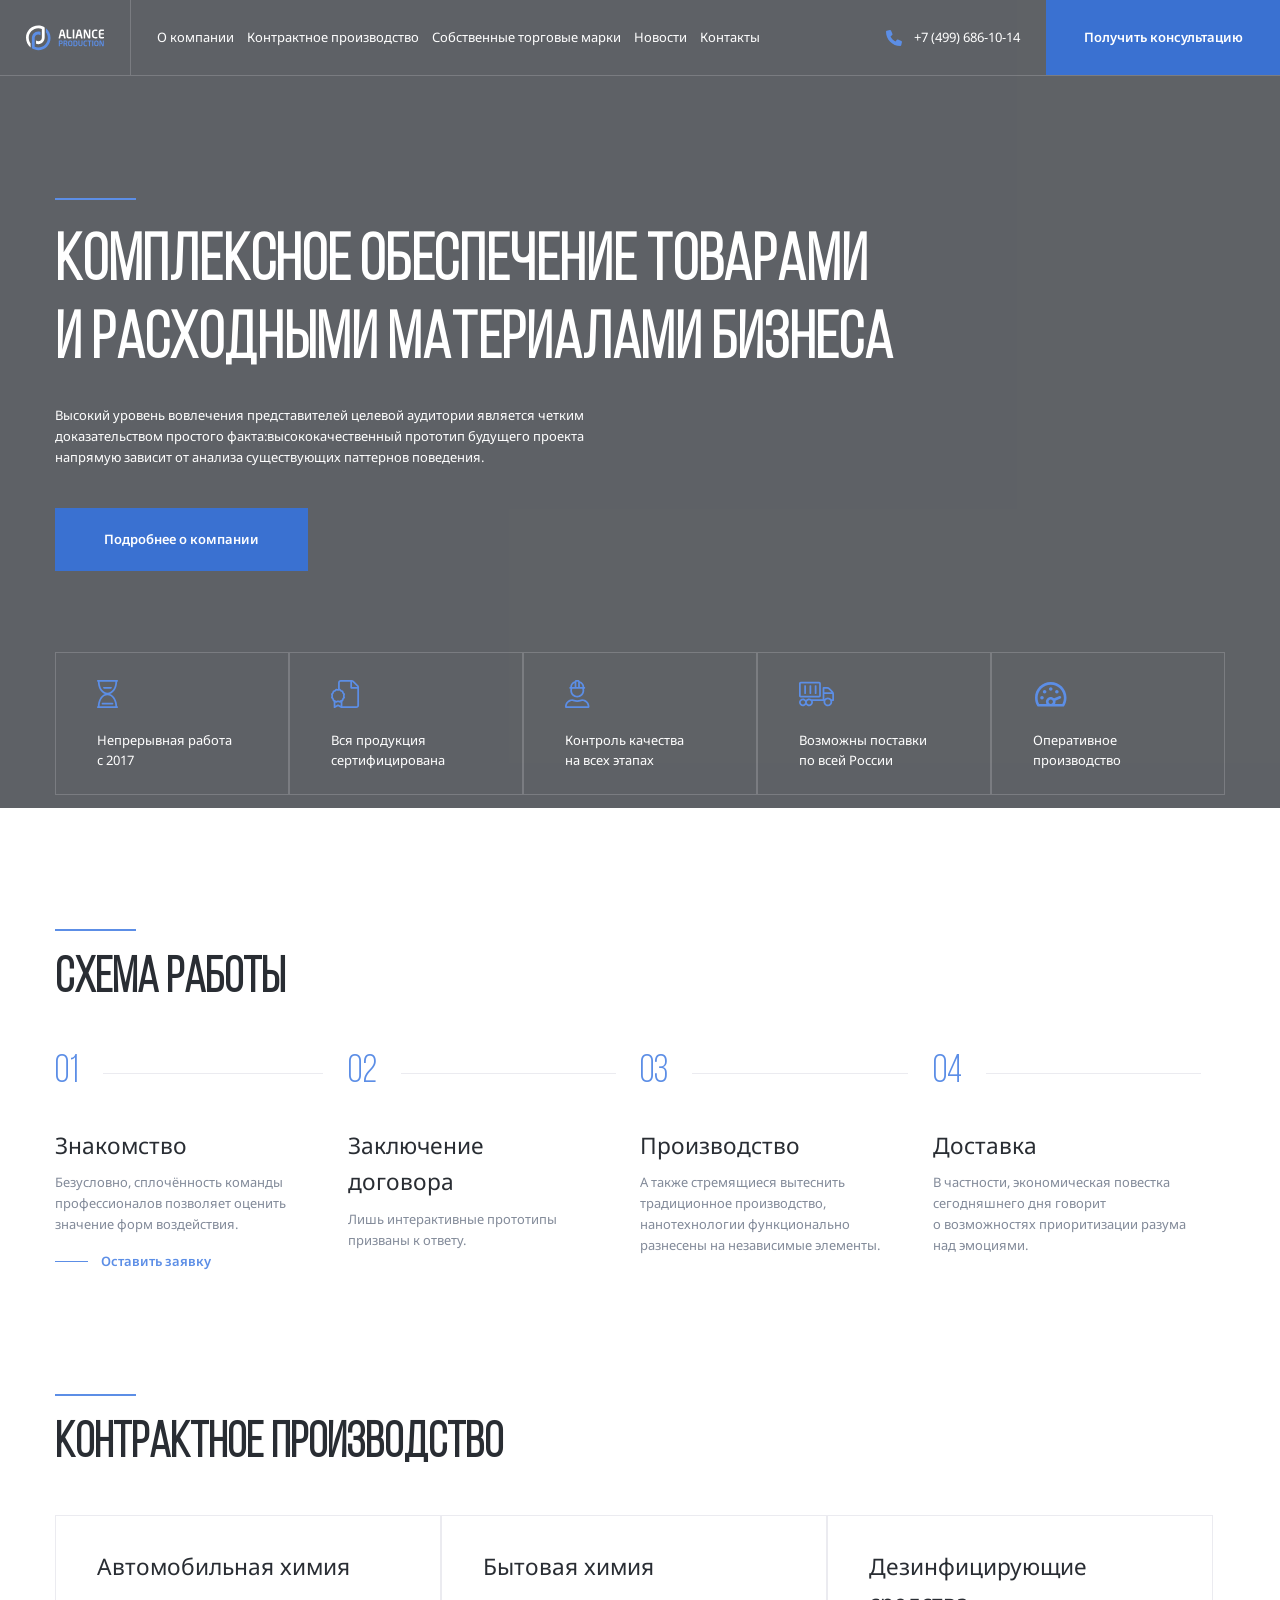
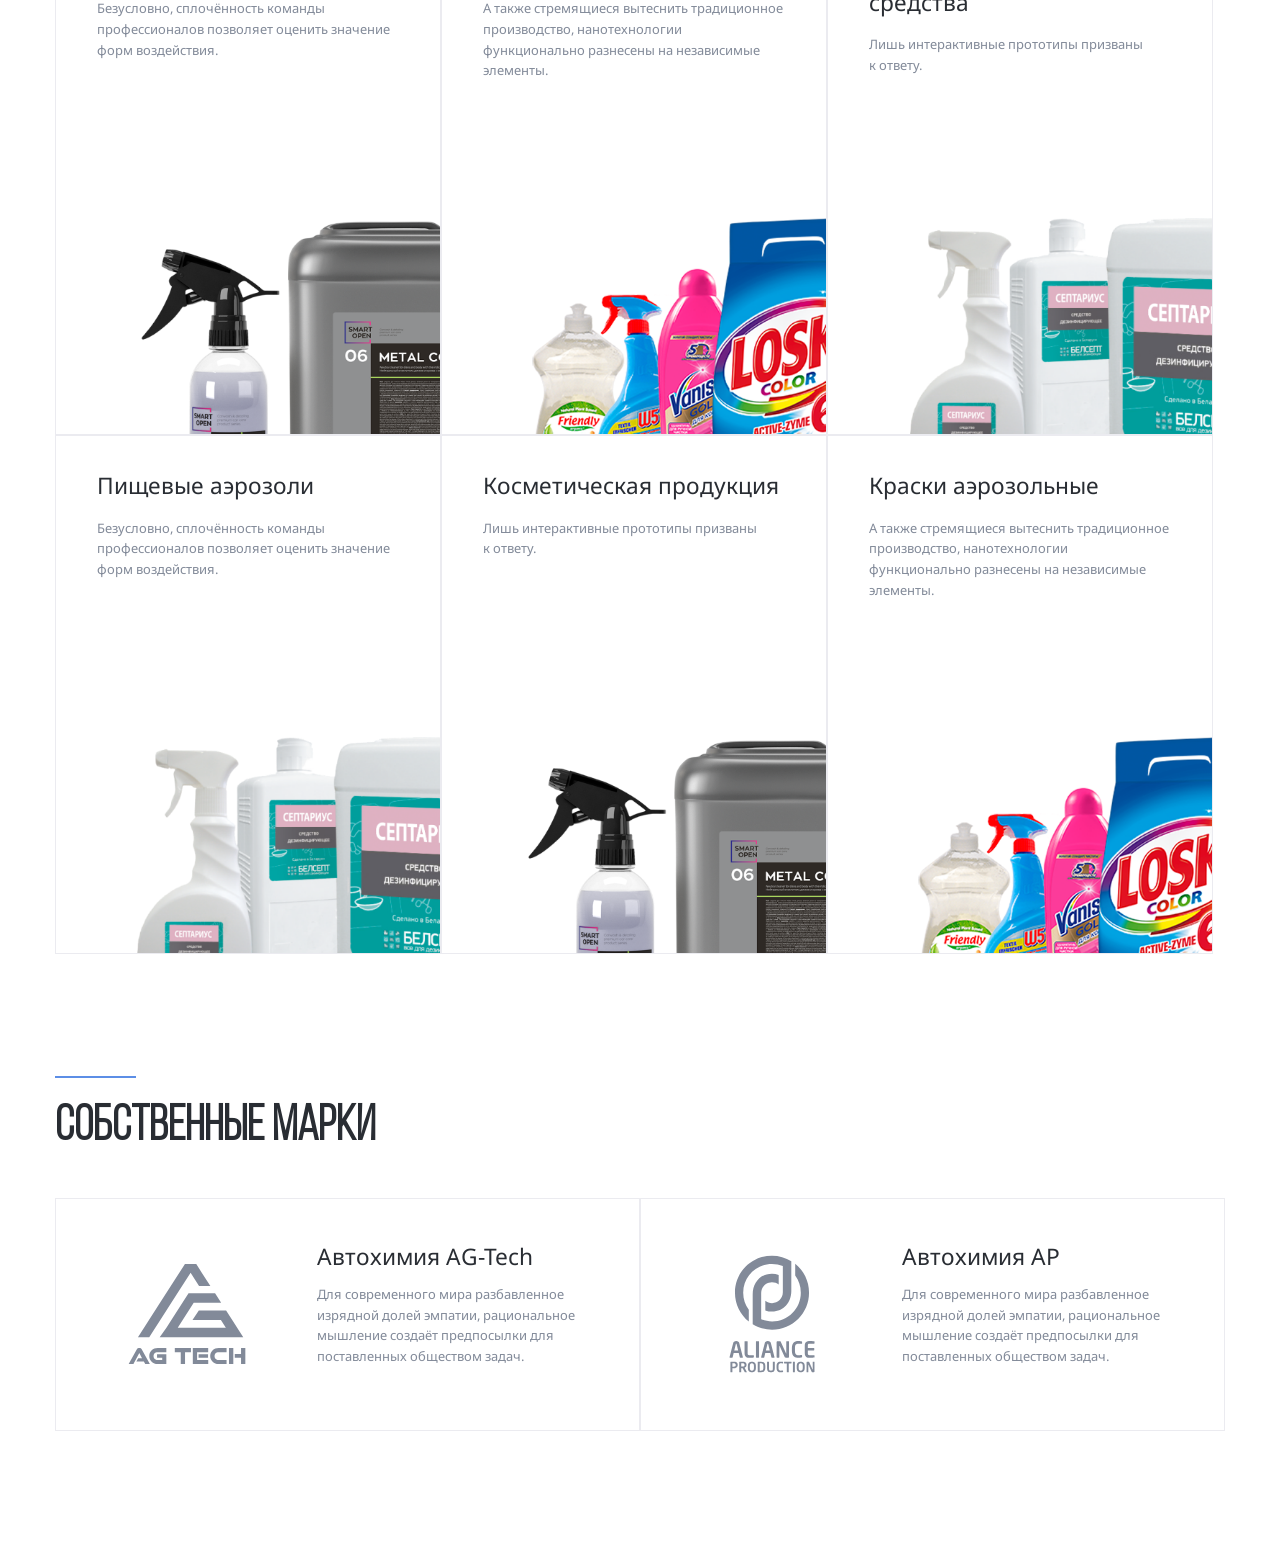
==== index.html @ 9d7d6df8 "fix: trademark section responsiveness" ====
<!doctype html>
<html lang="ru">
  <head>
    <meta charset="UTF-8" />
    <meta name="viewport" content="width=device-width, initial-scale=1.0" />
    <link rel="preconnect" href="https://fonts.googleapis.com" />
    <link rel="preconnect" href="https://fonts.gstatic.com" crossorigin />
    <link
      href="https://fonts.googleapis.com/css2?family=Noto+Sans:ital,wght@0,100..900;1,100..900&display=swap"
      rel="stylesheet"
    />
    <link rel="stylesheet" href="css/swiper-bundle.min.css" />
    <link rel="stylesheet" href="css/normalize.css" />
    <link rel="stylesheet" href="css/style.css" />
    <title>Aliance Production</title>
  </head>
  <body>
    <div class="mobile-menu">
      <ul class="mobile-menu-nav">
        <li class="mobile-menu-nav-item">
          <a href="#" class="mobile-menu-link">О&nbsp;компании</a>
        </li>
        <li class="mobile-menu-nav-item">
          <a href="#" class="mobile-menu-link">Контрактное производство</a>
          <ul class="mobile-submenu">
            <li class="mobile-submenu-item">
              <a href="#" class="mobile-submenu-link">Автомобильная химия</a>
            </li>
            <li class="mobile-submenu-item">
              <a href="#" class="mobile-submenu-link">Бытовая химия</a>
            </li>
            <li class="mobile-submenu-item">
              <a href="#" class="mobile-submenu-link"
                >Дезинфицирующие средства</a
              >
            </li>
            <li class="mobile-submenu-item">
              <a href="#" class="mobile-submenu-link">Пищевые аэрозоли</a>
            </li>
            <li class="mobile-submenu-item">
              <a href="#" class="mobile-submenu-link"
                >Косметическая продукция</a
              >
            </li>
            <li class="mobile-submenu-item">
              <a href="#" class="mobile-submenu-link">Краски аэрозольные</a>
            </li>
          </ul>
        </li>
        <li class="mobile-menu-nav-item">
          <a href="#" class="mobile-menu-link">Собственные торговые марки</a>
        </li>
        <li class="mobile-menu-nav-item">
          <a href="#" class="mobile-menu-link">Новости</a>
        </li>
        <li class="mobile-menu-nav-item">
          <a href="#" class="mobile-menu-link">Контакты</a>
        </li>
      </ul>
      <a href="tel:+74996861014" class="mobile-phone">+7 (499) 686-10-14</a>
      <div class="mobile-info">
        <svg class="icon" width="24" height="24">
          <use href="img/sprite.svg#mark"></use>
        </svg>
        <address class="mobile-info-address">
          г. Мосвка, Холодильный пер. 4к1с8
        </address>
      </div>
      <div class="mobile-info">
        <svg class="icon" width="24" height="24">
          <use href="img/sprite.svg#mail"></use>
        </svg>
        <a href="mailto:a.dragunov@tdaliance.ru" class="mobile-info-email"
          >a.dragunov@tdaliance.ru</a
        >
      </div>
      <div class="mobile-social">
        <a href="https://www.vk.com/" class="mobile-social-link">
          <svg class="icon" width="24" height="24">
            <use href="img/sprite.svg#vk"></use>
          </svg>
        </a>
        <a href="https://www.instagram.com/" class="mobile-social-link">
          <svg class="icon" width="24" height="24">
            <use href="img/sprite.svg#inst"></use>
          </svg>
        </a>
      </div>
    </div>
    <nav class="navbar">
      <a href="#" class="mobile-menu-toggle">
        <div class="mobile-menu-line"></div>
        <div class="mobile-menu-line"></div>
        <div class="mobile-menu-line"></div>
      </a>
      <a href="./" class="header-logo">
        <svg class="logo-svg logo-light">
          <use href="img/sprite.svg#logo-light"></use>
        </svg>
        <svg class="logo-svg logo">
          <use href="img/sprite.svg#logo"></use>
        </svg>
      </a>
      <ul class="header-nav">
        <li class="header-nav-item">
          <a href="#" class="header-nav-link">О&nbsp;компании</a>
        </li>
        <li class="header-nav-item">
          <a href="#" class="header-nav-link">Контрактное производство</a>
        </li>
        <li class="header-nav-item">
          <a href="#" class="header-nav-link">Собственные торговые марки</a>
        </li>
        <li class="header-nav-item">
          <a href="#" class="header-nav-link">Новости</a>
        </li>
        <li class="header-nav-item">
          <a href="#" class="header-nav-link">Контакты</a>
        </li>
      </ul>
      <div class="header-phone">
        <svg class="button-icon" width="24" height="24">
          <use href="img/sprite.svg#phone"></use>
        </svg>
        <a href="tel:+74996861014" class="header-phone-link"
          >+7 (499) 686-10-14</a
        >
      </div>
      <button class="navbar-button button">
        <svg class="button-icon" width="24" height="24">
          <use href="img/sprite.svg#phone"></use>
        </svg>
        <span class="button-text">Получить консультацию</span>
      </button>
    </nav>
    <header class="header header-image">
      <div class="container">
        <div class="header-content">
          <div class="separator"></div>
          <h1 class="header-title">
            Комплексное обеспечение товарами и&nbsp;расходными материалами
            бизнеса
          </h1>
          <p class="header-text">
            Высокий уровень вовлечения представителей целевой аудитории является
            четким доказательством простого факта:высококачественный прототип
            будущего проекта напрямую зависит от&nbsp;анализа существующих
            паттернов поведения.
          </p>
          <button class="button header-button">Подробнее о компании</button>
        </div>

        <div class="swiper features-slider">
          <ul class="swiper-wrapper header-features">
            <li class="swiper-slide header-features-item">
              <svg width="36" height="36">
                <use href="img/sprite.svg#time"></use>
              </svg>
              <p class="header-features-text">Непрерывная работа c&nbsp;2017</p>
            </li>
            <li class="swiper-slide header-features-item">
              <svg width="36" height="36">
                <use href="img/sprite.svg#certificate"></use>
              </svg>
              <p class="header-features-text">Вся продукция сертифицирована</p>
            </li>
            <li class="swiper-slide header-features-item">
              <svg width="36" height="36">
                <use href="img/sprite.svg#control"></use>
              </svg>
              <p class="header-features-text">
                Контроль качества на&nbsp;всех этапах
              </p>
            </li>
            <li class="swiper-slide header-features-item">
              <svg width="36" height="36">
                <use href="img/sprite.svg#delivery"></use>
              </svg>
              <p class="header-features-text">
                Возможны поставки по&nbsp;всей России
              </p>
            </li>
            <li class="swiper-slide header-features-item">
              <svg width="36" height="36">
                <use href="img/sprite.svg#speed"></use>
              </svg>
              <p class="header-features-text">Оперативное производство</p>
            </li>
          </ul>
          <div class="slider-buttons">
            <div class="slider-button-prev">
              <svg width="36" height="24">
                <use href="img/sprite.svg#arrow-prev"></use>
              </svg>
            </div>
            <div class="slider-button-next">
              <svg width="36" height="24">
                <use href="img/sprite.svg#arrow-next"></use>
              </svg>
            </div>
          </div>
        </div>
      </div>
    </header>
    <section class="section section-light">
      <div class="container">
        <div class="separator"></div>
        <h2 class="section-title">схема работы</h2>
        <div class="swiper steps-slider">
          <ol class="swiper-wrapper steps">
            <li class="swiper-slide steps-item">
              <span class="steps-num">01</span>
              <h3 class="steps-title">Знакомство</h3>
              <p class="steps-text">
                Безусловно, сплочённость команды профессионалов позволяет
                оценить значение форм воздействия.
              </p>
              <a href="#" class="steps-link">Оставить заявку</a>
            </li>
            <li class="swiper-slide steps-item">
              <span class="steps-num">02</span>
              <h3 class="steps-title">Заключение договора</h3>
              <p class="steps-text">
                Лишь интерактивные прототипы призваны к&nbsp;ответу.
              </p>
            </li>
            <li class="swiper-slide steps-item">
              <span class="steps-num">03</span>
              <h3 class="steps-title">Производство</h3>
              <p class="steps-text">
                А&nbsp;также стремящиеся вытеснить традиционное производство,
                нанотехнологии функционально разнесены на&nbsp;независимые
                элементы.
              </p>
            </li>
            <li class="swiper-slide steps-item">
              <span class="steps-num">04</span>
              <h3 class="steps-title">Доставка</h3>
              <p class="steps-text">
                В&nbsp;частности, экономическая повестка сегодняшнего дня
                говорит о&nbsp;возможностях приоритизации разума над эмоциями.
              </p>
            </li>
          </ol>
          <div class="steps-buttons">
            <div class="steps-button-prev">
              <svg width="30" height="20">
                <use href="img/sprite.svg#steps-prev"></use>
              </svg>
            </div>
            <div class="steps-button-next">
              <svg width="30" height="20">
                <use href="img/sprite.svg#steps-next"></use>
              </svg>
            </div>
          </div>
        </div>
      </div>
    </section>
    <section class="section production">
      <div class="container">
        <div class="separator"></div>
        <h2 class="section-title">Контрактное производство</h2>
        <div class="cards">
          <a href="#" class="card">
            <div class="card-content">
              <h3 class="card-title">Автомобильная химия</h3>
              <p class="card-text">
                Безусловно, сплочённость команды профессионалов позволяет
                оценить значение форм воздействия.
              </p>
            </div>
            <img
              src="img/avto-him.png"
              alt="Автомобильная химия"
              class="card-image"
            />
          </a>
          <a href="#" class="card">
            <div class="card-content">
              <h3 class="card-title">Бытовая химия</h3>
              <p class="card-text">
                А&nbsp;также стремящиеся вытеснить традиционное производство,
                нанотехнологии функционально разнесены на&nbsp;независимые
                элементы.
              </p>
            </div>
            <img src="img/bit-him.png" alt="Бытовая химия" class="card-image" />
          </a>
          <a href="#" class="card">
            <div class="card-content">
              <h3 class="card-title">Дезинфицирующие средства</h3>
              <p class="card-text">
                Лишь интерактивные прототипы призваны к&nbsp;ответу.
              </p>
            </div>
            <img
              src="img/dezinfect.png"
              alt="Дезинфицирующие средства"
              class="card-image"
            />
          </a>
          <a href="#" class="card">
            <div class="card-content">
              <h3 class="card-title">Пищевые аэрозоли</h3>
              <p class="card-text">
                Безусловно, сплочённость команды профессионалов позволяет
                оценить значение форм воздействия.
              </p>
            </div>
            <img
              src="img/dezinfect2.png"
              alt="Пищевые аэрозоли"
              class="card-image"
            />
          </a>
          <a href="#" class="card">
            <div class="card-content">
              <h3 class="card-title">Косметическая продукция</h3>
              <p class="card-text">
                Лишь интерактивные прототипы призваны к&nbsp;ответу.
              </p>
            </div>
            <img
              src="img/avto-him2.png"
              alt="Косметическая продукция"
              class="card-image"
            />
          </a>
          <a href="#" class="card">
            <div class="card-content">
              <h3 class="card-title">Краски аэрозольные</h3>
              <p class="card-text">
                А&nbsp;также стремящиеся вытеснить традиционное производство,
                нанотехнологии функционально разнесены на&nbsp;независимые
                элементы.
              </p>
            </div>
            <img
              src="img/bit-him2.png"
              alt="Краски аэрозольные"
              class="card-image"
            />
          </a>
        </div>
      </div>
    </section>
    <section class="section trademark">
      <div class="container">
        <div class="separator"></div>
        <h2 class="section-title">Собственные марки</h2>
        <div class="trademark-cards">
          <div class="trademark-card">
            <svg class="trademark-card-logo">
              <use href="img/sprite.svg#logo-AG"></use>
            </svg>
            <h3 class="trademark-card-title">Автохимия AG-Tech</h3>
            <p class="trademark-card-text">
              Для современного мира разбавленное изрядной долей эмпатии,
              рациональное мышление создаёт предпосылки для поставленных
              обществом задач.
            </p>
          </div>
          <div class="trademark-card">
            <svg class="trademark-card-logo">
              <use href="img/sprite.svg#logo-AP"></use>
            </svg>
            <h3 class="trademark-card-title">Автохимия&nbsp;AP</h3>
            <p class="trademark-card-text">
              Для современного мира разбавленное изрядной долей эмпатии,
              рациональное мышление создаёт предпосылки для поставленных
              обществом задач.
            </p>
          </div>
        </div>
      </div>
    </section>
    <script src="js/swiper-bundle.min.js"></script>
    <script src="js/main.js"></script>
  </body>
</html>
---- css/style.css ----
* {
  box-sizing: border-box;
}
html {
  font-size: 16px;
}

@font-face {
  font-family: "Bebas Neue";
  src: url("../fonts/BebasNeueBook.woff") format("woff");
  font-weight: normal;
  font-style: normal;
}

body {
  font-family: "Noto Sans", sans-serif;
}
.container {
  max-width: 90rem;
  margin: auto;
}
.mobile-menu {
  display: none;
}
.navbar {
  display: flex;
  align-items: center;
  color: #fff;
  height: 5.875rem;
  position: fixed;
  width: 100%;
  left: 0;
  top: 0;
  z-index: 3;
  border-bottom: 1px solid rgba(235, 235, 240, 0.2);
  transition:
    background-color 0.2s,
    height 0.2s;
}
.navbar-light {
  background-color: #fff;
  color: #292d33;
  height: 4.625rem;
}
.button-icon {
  fill: #5c8ee6;
}
.logo {
  display: none;
}
.logo-svg {
  width: 9rem;
  height: 2.75rem;
}
.navbar-light .header-logo-path {
  fill: #292d33;
}
.header {
  padding-top: 5.875rem;
}
.header-image {
  background-image: url("../img/header-bg.jpg");
  background-size: cover;
  background-repeat: no-repeat;
  background-position: center bottom -3.4375rem;
  position: relative;
}
.header-image::before {
  content: "";
  position: absolute;
  background: rgba(41, 45, 51, 0.75);
  top: 0;
  left: 0;
  width: 100%;
  height: 100%;
  z-index: 0;
}
.header-logo {
  display: flex;
  align-items: center;
  padding: 0px 3.125rem;
  border-right: 1px solid rgba(235, 235, 240, 0.2);
  height: 100%;
}
.header-nav {
  display: flex;
  align-items: center;
  height: 100%;
  flex-grow: 1;
  list-style: none;
  padding: 0;
  padding-left: 3.125rem;
  margin: 0;
}
.header-nav-item {
  height: 100%;
  display: flex;
  align-items: center;
}
.header-nav-item:not(:last-child) {
  margin-right: 2%;
}
.header-nav-link {
  display: flex;
  align-items: center;
  height: 100%;
  text-decoration: none;
  font-size: 1rem;
  color: inherit;
  position: relative;
}
.header-nav-link::after {
  content: "";
  width: 0px;
  height: 0.125rem;
  position: absolute;
  bottom: -1px;
  background-color: #5c8ee6;
  transition: width 0.2s;
  right: 0;
  left: auto;
}
.header-nav-link:hover::after {
  width: 100%;
  right: auto;
  left: 0;
}
.header-phone {
  flex-shrink: 0;
  display: flex;
  align-items: center;
  gap: 0.625rem;
  margin-right: 3.125rem;
}
.header-phone-link {
  text-decoration: none;
  font-size: 1rem;
  color: inherit;
}
.button {
  font-weight: 600;
  font-size: 1rem;
  line-height: 160%;
  color: #ffffff;
  background: #3a71d1;
  border: none;
  display: inline-block;
  cursor: pointer;
}
.navbar-button {
  flex-shrink: 0;
  height: 100%;
  padding: 1.5625rem 2.875rem;
}
.navbar-button .button-icon {
  display: none;
}
.separator {
  width: 6.25rem;
  height: 2px;
  background: #5c8ee6;
}
.header-content {
  padding-top: 9.375rem;
  position: relative;
  z-index: 1;
  color: #fff;
}
.header-title {
  max-width: 67.5rem;
  font-family: "Bebas Neue";
  font-size: 5rem;
  line-height: 120%;
  margin: 1.875rem 0;
  letter-spacing: 0.8px;
  word-spacing: -1.6px;
}
.header-text {
  max-width: 45rem;
  font-style: normal;
  font-weight: 400;
  font-size: 1rem;
  line-height: 160%;
  margin-bottom: 3.125rem;
}
.header-button {
  padding: 1.625rem 3.75rem;
  height: 100%;
}
.header-features {
  display: flex;
  align-items: stretch;
  padding: 0;
  margin-top: 6.25rem;
  list-style: none;
  color: #fff;
  position: relative;
}
.header-features-item {
  width: 18rem;
  height: auto;
  padding: 1.75rem 3.125rem;
  border: 1px solid rgba(235, 235, 240, 0.2);
}
.slider-buttons {
  display: none;
  height: 2.75rem;
}
.slider-button-prev,
.slider-button-next {
  height: 100%;
  flex-basis: 50%;
  border: 1px solid rgba(235, 235, 240, 0.2);
  display: flex;
  align-items: center;
  justify-content: center;
  cursor: pointer;
  padding: 10px;
}

.header-features-text {
  font-weight: 400;
  font-size: 1rem;
  line-height: 160%;
  margin-bottom: 0;
  margin-top: 1.125rem;
}

.section {
  margin-top: 9.3125rem;
  margin-bottom: 9.375rem;
}
.section-title {
  font-family: "Bebas Neue";
  font-size: 3.75rem;
  line-height: 120%;
  color: #292d33;
  margin-top: 1.5625rem;
}
.steps {
  display: flex;
  list-style: none;
  padding: 0;
  margin: 0;
  gap: 1.875rem;
}
.steps-item {
  max-width: 20.625rem;
}
.steps-num {
  font-weight: 400;
  font-family: "Bebas Neue";
  font-size: 3rem;
  line-height: 120%;
  color: #5c8ee6;
  display: flex;
  align-items: center;
}
.steps-num::after {
  content: "";
  height: 1px;
  background: #ebebf0;
  width: 100%;
  margin-left: 1.875rem;
}
.steps-title {
  font-weight: 400;
  font-size: 1.75rem;
  line-height: 160%;
  color: #292d33;
  margin-top: 2.375rem;
  margin-bottom: 0.625rem;
  max-width: 18.75rem;
}
.steps-text {
  font-weight: 400;
  font-size: 1rem;
  line-height: 160%;
  color: #828a99;
  margin-top: 0.625rem;
  margin-bottom: 1.25rem;
}
.steps-link {
  display: flex;
  align-items: center;
  text-decoration: none;
  font-weight: 600;
  font-size: 1rem;
  line-height: 160%;
  color: #5c8ee6;
}
.steps-link::before {
  content: "";
  height: 1px;
  background: #5c8ee6;
  width: 2.5rem;
  margin-right: 1rem;
  transition: width 0.2s;
}
.steps-link:hover::before {
  width: 3.75rem;
}
.steps-buttons {
  display: none;
  height: 2.5rem;
  justify-content: flex-end;
}
.steps-button-prev,
.steps-button-next {
  width: 60px;
  height: 100%;
  background-color: #5c8ee6;
  display: flex;
  align-items: center;
  justify-content: center;
  cursor: pointer;
}
.steps-button-prev svg,
.steps-button-next svg {
  fill: #ffffff;
}
.cards {
  display: flex;
  flex-wrap: wrap;
}
.card {
  flex-basis: 33%;
  border: 1px solid #ebebf0;
  position: relative;
  text-decoration: none;
  transition: border 0.2s;
}
.card:hover .card-title {
  color: #5c8ee6;
}
.card:hover {
  border-color: #5c8ee6;
}
.card-content {
  padding: 2.5rem 3.125rem;
}
.card-title {
  font-weight: 400;
  font-size: 1.75rem;
  line-height: 160%;
  color: #292d33;
  margin-top: 0;
  margin-bottom: 0.625rem;
  transition: color 0.2s;
}
.card-text {
  font-weight: 400;
  font-size: 1rem;
  line-height: 160%;
  color: #828a99;
  margin-bottom: 24.625rem;
}
.card-image {
  position: absolute;
  bottom: 0;
  right: 0;
  width: 90%;
  z-index: 0;
}
.trademark-cards {
  display: flex;
}

.trademark-card {
  flex-basis: 50%;
  text-decoration: none;
  border: 1px solid #ebebf0;
  transition: border 0.2s;
  padding: 3.125rem;
  display: grid;
  grid-template-columns: 180px 1fr;
  grid-template-rows: auto 2fr;
  grid-column-gap: 3.125rem;
  grid-template-areas:
    "logo title title"
    "logo text text";
}

.trademark-card:hover {
  border-color: #5c8ee6;
}
.trademark-card:hover .trademark-card-title {
  color: #5c8ee6;
}

.trademark-card-title {
  grid-area: title;
  font-weight: 400;
  font-size: 1.75rem;
  line-height: 160%;
  color: #292d33;
  transition: color 0.2s;
  margin: 0;
}
.trademark-card-text {
  grid-area: text;
  font-weight: 400;
  font-size: 1rem;
  line-height: 160%;
  color: #828a99;
  margin-top: 0.625rem;
}
.trademark-card-logo {
  grid-area: logo;
  fill: #828a99;
  width: 100%;
}
.trademark-card:hover .trademark-card-logo {
  fill: #5c8ee6;
}
@media (max-width: 1700px) {
  html {
    font-size: 0.875rem;
  }
  .header-image {
    background-position: center 0;
  }
}
@media (max-width: 1460px) {
  html {
    font-size: 0.8125rem;
  }
  .header-logo {
    padding: 2rem;
  }
  .logo-svg {
    max-width: 6rem;
  }
  .header-nav {
    padding-left: 2rem;
  }
  .header-nav-item:not(:last-child) {
    margin-right: 1rem;
  }
  .header-phone {
    margin-right: 2rem;
  }
}
@media (max-width: 1200px) {
  .container {
    max-width: 70rem;
  }

  .slider-buttons {
    display: flex;
    height: 43px;
  }
  .steps-buttons {
    display: flex;
  }
  .header-phone {
    display: none;
  }
  .navbar {
    height: 5.8rem;
  }
  .header {
    padding-top: 5rem;
  }
  .navbar-button {
    padding-left: 2rem;
    padding-right: 2rem;
  }
  .card {
    flex-basis: 50%;
  }
  .trademark-card {
    grid-template-columns: auto auto;
  }
}
@media (max-width: 992px) {
  html {
    font-size: 0.75rem;
  }
  .container {
    max-width: 60rem;
  }

  .header-nav {
    display: none;
  }
  .header-logo {
    flex-grow: 1;
    justify-content: center;
  }
  .logo-svg {
    max-width: 10rem;
  }
  .navbar-button {
    padding-left: 2.3rem;
    padding-right: 2.3rem;
  }
  .mobile-menu-toggle {
    width: 6.7rem;
    height: 100%;
    display: flex;
    flex-direction: column;
    justify-content: space-between;
    padding: 2.3rem 2.5rem;
    border-right: 1px solid rgba(235, 235, 240, 0.2);
  }
  .navbar-light .mobile-menu-line {
    background-color: #333;
  }
  .mobile-menu-line {
    height: 1px;
    background-color: #fff;
    width: 100%;
    transition: transform 0.2s;
  }
  .mobile-menu-line:nth-child(2) {
    width: 80%;
  }
  .navbar-button .button-text {
    display: none;
  }
  .navbar-button .button-icon {
    fill: #fff;
    display: block;
  }
  .mobile-menu {
    display: none;
    position: fixed;
    top: 0;
    bottom: 0;
    right: 0;
    left: 0;
    width: 100%;
    height: 100%;
    overflow-y: auto;
    z-index: 2;
    background: #fff;
    padding-top: 5rem;
    padding-left: 1.5rem;
    padding-right: 1.5rem;
  }
  .mobile-menu.is-open {
    display: block;
  }
  .mobile-menu-nav {
    list-style: none;
    padding: 0;
  }
  .mobile-menu-nav-item {
    margin-bottom: 2rem;
  }
  .mobile-menu-link {
    text-decoration: none;
    font-weight: 700;
    font-size: 0.875rem;
    line-height: 160%;
    color: #292d33;
  }
  .mobile-submenu {
    list-style: none;
    padding: 0;
    padding-left: 1rem;
    margin-top: 1rem;
  }
  .mobile-submenu-link {
    text-decoration: none;
    color: #828a99;
    font-size: 0.875rem;
    line-height: 160%;
  }
  .mobile-phone {
    display: block;
    font-weight: 600;
    font-size: 1.25rem;
    line-height: 160%;
    color: #292d33;
    text-decoration: underline;
    border-top: 1px solid #ebebf0;
    padding-top: 2rem;
    margin-bottom: 1.5rem;
  }
  .mobile-info {
    display: flex;
    align-items: center;
    gap: 1rem;
    margin-bottom: 1rem;
  }
  .mobile-info-address,
  .mobile-info-email {
    font-style: normal;
    font-weight: 400;
    font-size: 0.875rem;
    line-height: 160%;
    color: #292d33;
    text-decoration: none;
  }
  .mobile-social {
    display: flex;
    margin-top: 2rem;
    gap: 0.9375rem;
  }
  .close-menu .mobile-menu-line:nth-child(2) {
    display: none;
  }
  .close-menu .mobile-menu-line:nth-child(1) {
    transform: rotate(45deg) translateY(8px);
  }
  .close-menu .mobile-menu-line:nth-child(3) {
    transform: rotate(-45deg) translateY(-9px);
  }
  .trademark-cards {
    flex-direction: column;
  }
}
@media (max-width: 768px) {
  .container {
    max-width: 40rem;
  }
  .button {
    font-size: 14px;
  }
  .separator {
    width: 8rem;
  }

  .header-title {
    font-size: 3.9rem;
  }
  .header-text {
    font-size: 14px;
    margin-bottom: 25px;
  }
  .header-content {
    padding-top: 4.8rem;
  }
  .header-button {
    width: 100%;
    height: 100%;
  }
  .card {
    flex-basis: 100%;
  }
}
@media (max-width: 576px) {
  .container {
    max-width: 92%;
  }

  .separator {
    margin-bottom: 20px;
  }
  .header-title {
    margin-top: 0;
  }
  .header-text {
    text-align: left;
  }

  .header-button {
    padding: 1.625rem 3.75rem;
  }

  .header-features {
    margin-top: 50px;
    margin-bottom: 0px;
  }
  .header-features-text {
    font-size: 1.2rem;
  }

  .header-features-item {
    padding: 23px 30px 40px 30px;
  }

  .slider-buttons {
    margin-top: 0px;
  }
  .slider-button-prev,
  .slider-button-next {
    border: none;
    border-top: 1px solid rgba(235, 235, 240, 0.2);
  }
  .slider-button-prev {
    border-right: 1px solid rgba(235, 235, 240, 0.2);
  }
  .section {
    margin-top: 100px;
    margin-bottom: 100px;
  }
  .section-title {
    font-size: 36px;
    line-height: 120%;
    margin-bottom: 30px;
  }
  .steps {
    gap: 30px;
  }
  .steps-item {
    max-width: 300px;
  }
  .steps-num {
    font-size: 48px;
  }
  .steps-num::after {
    margin-left: 33px;
  }
  .steps-title {
    margin-top: 10px;
  }
  .steps-link {
    margin-top: 20px;
    font-size: 14px;
  }
  .steps-link::before {
    width: 40px;
    margin-right: 20px;
  }
  .steps-text {
    font-size: 14px;
  }
  .steps-buttons {
    height: 40px;
    margin-top: 17px;
  }
  .card-content {
    padding: 20px 31px 0px;
  }
  .card-title {
    font-size: 20px;
    line-height: 130%;
    margin-bottom: 10px;
  }
  .card-text {
    font-size: 14px;
    line-height: 160%;
    margin-bottom: 302px;
  }
  .card-image {
    width: 100%;
  }
  .trademark-card {
    grid-template-areas:
      "logo title"
      "text text";
  }
}
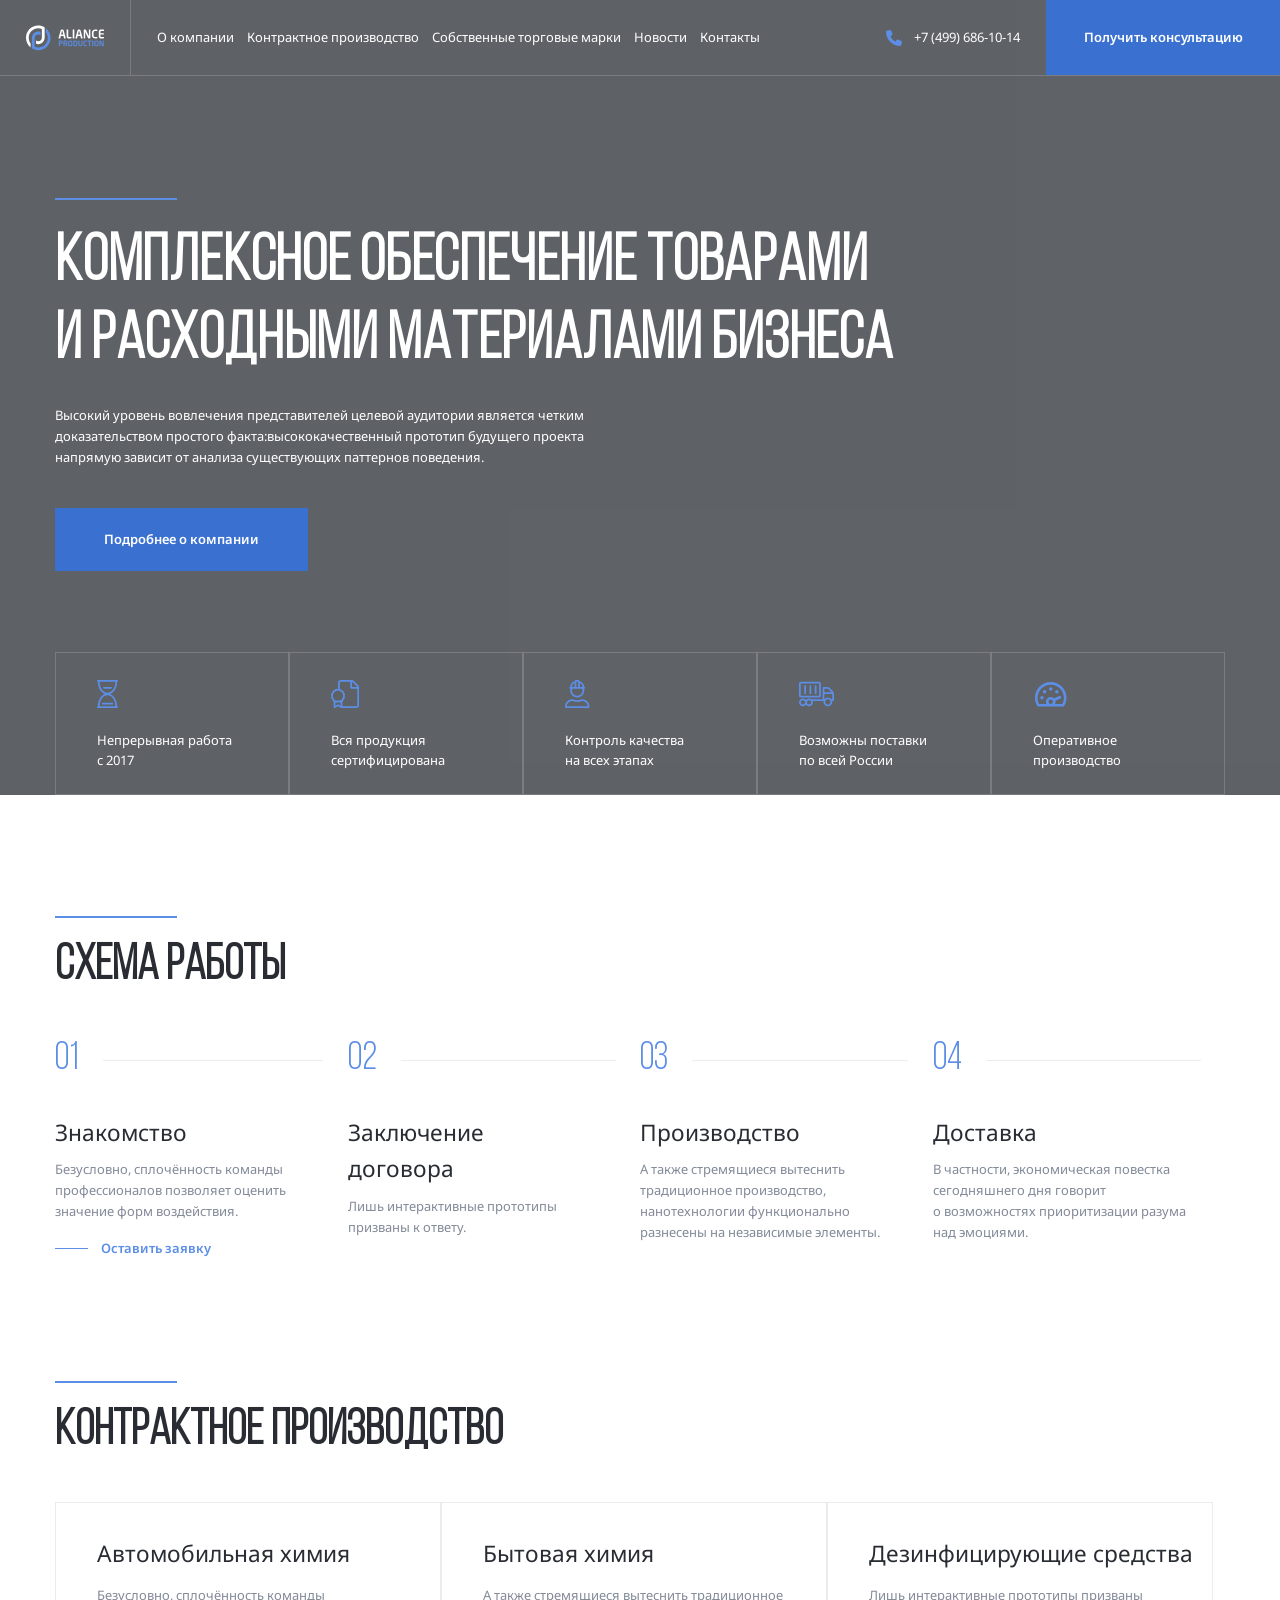
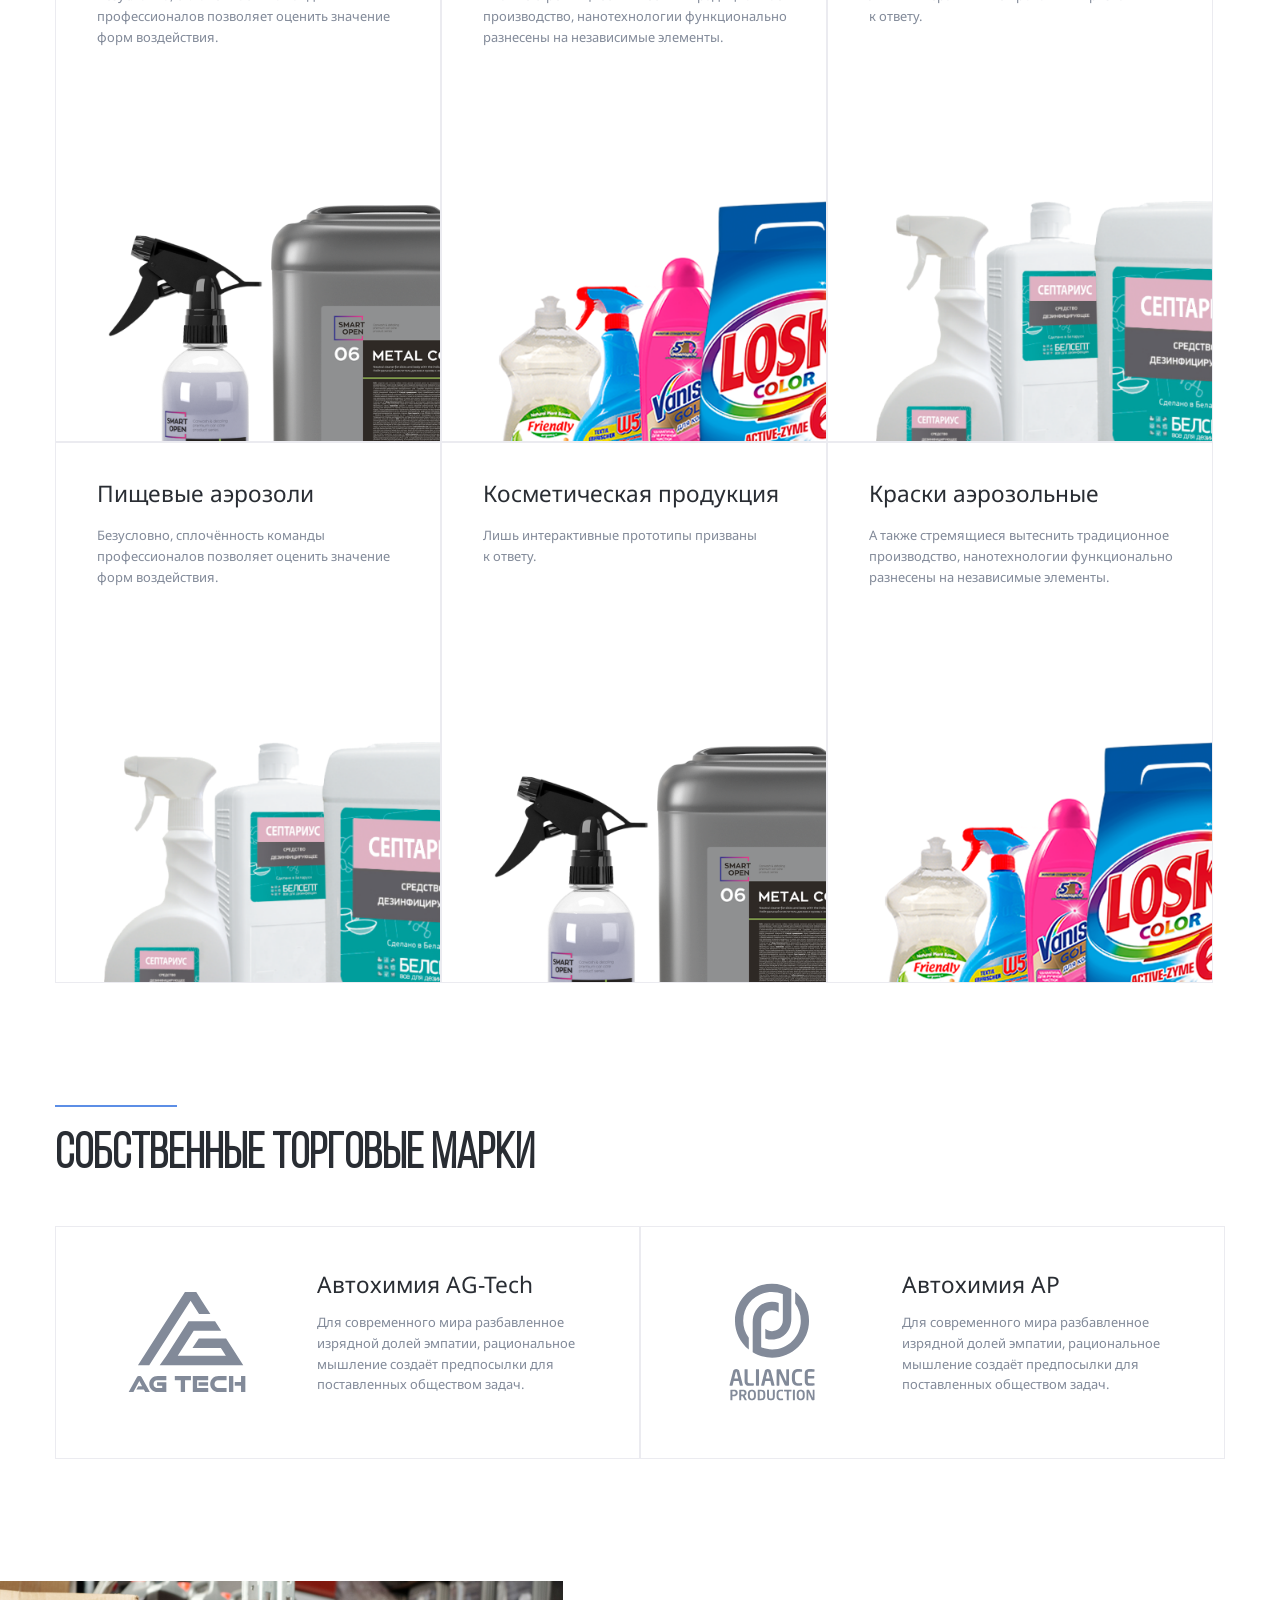
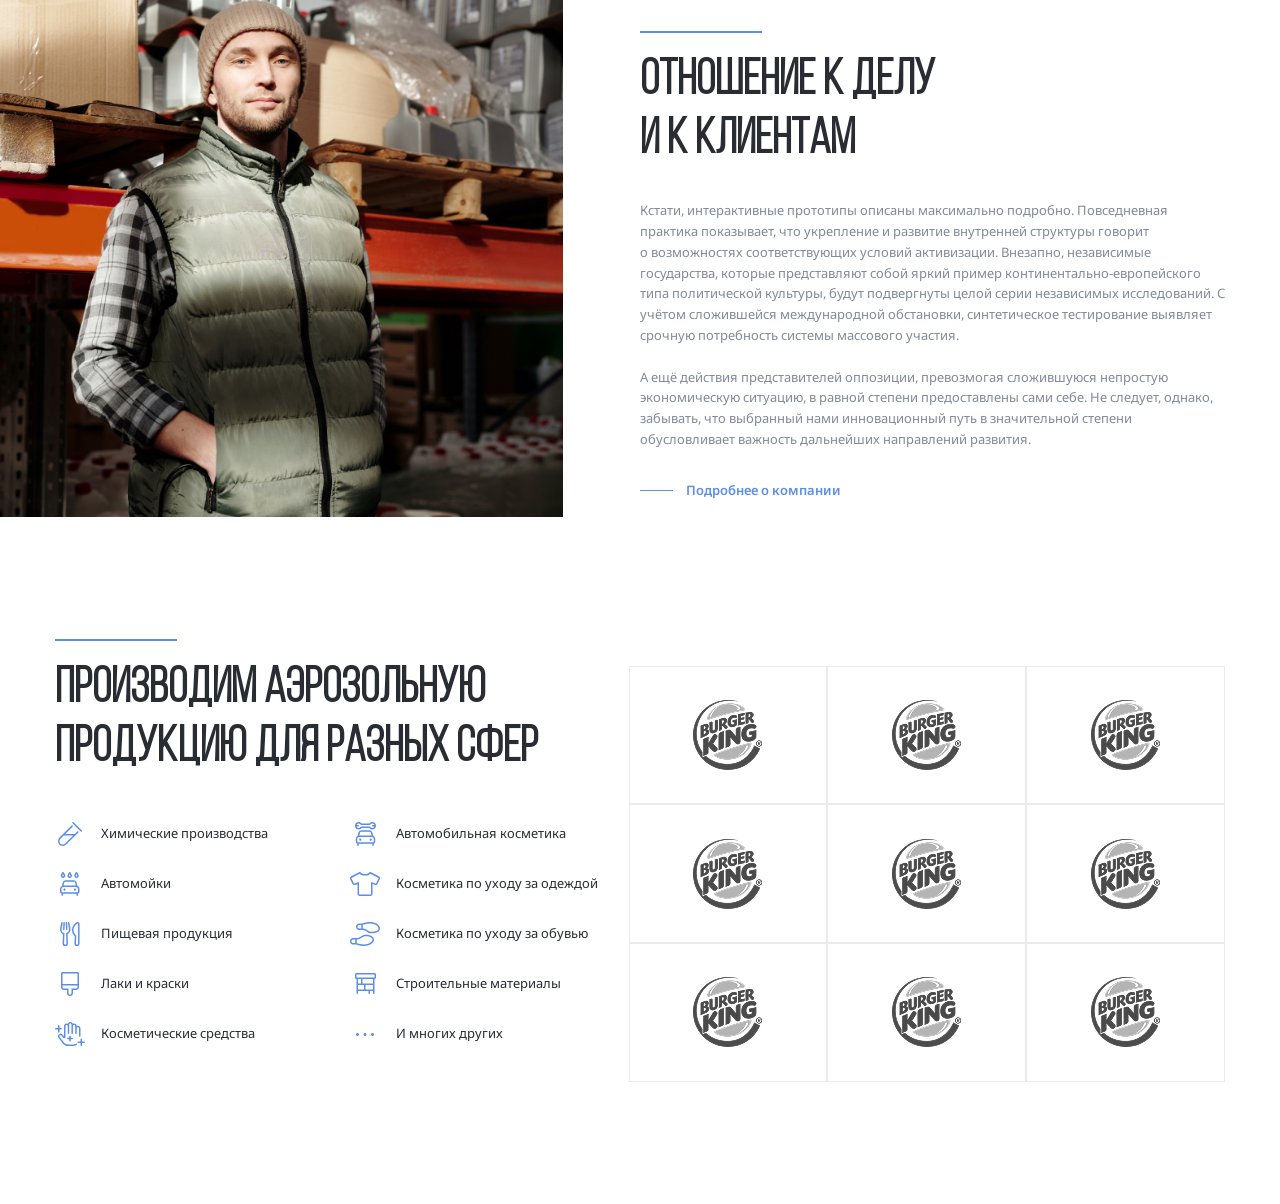
==== commit 1dc7c23f: "fix: founder section,mobile version" ====
--- a/index.html
+++ b/index.html
@@ -215,7 +215,7 @@
                 Безусловно, сплочённость команды профессионалов позволяет
                 оценить значение форм воздействия.
               </p>
-              <a href="#" class="steps-link">Оставить заявку</a>
+              <a href="#" class="button-link">Оставить заявку</a>
             </li>
             <li class="swiper-slide steps-item">
               <span class="steps-num">02</span>
@@ -348,7 +348,7 @@
     <section class="section trademark">
       <div class="container">
         <div class="separator"></div>
-        <h2 class="section-title">Собственные марки</h2>
+        <h2 class="section-title">Собственные торговые марки</h2>
         <div class="trademark-cards">
           <div class="trademark-card">
             <svg class="trademark-card-logo">
@@ -375,6 +375,141 @@
         </div>
       </div>
     </section>
+    <section class="section founder">
+      <img src="img/founder.jpg" alt="founder" class="founder-photo" />
+      <div class="container">
+        <div class="founder-content-wrapper">
+          <div class="founder-content">
+            <div class="separator"></div>
+            <h2 class="section-title founder-title">
+              Отношение к&nbsp;делу<br />
+              и&nbsp;к&nbsp;клиентам
+            </h2>
+            <p class="founder-text">
+              Кстати, интерактивные прототипы описаны максимально подробно.
+              Повседневная практика показывает, что укрепление и&nbsp;развитие
+              внутренней структуры говорит о&nbsp;возможностях соответствующих
+              условий активизации. Внезапно, независимые государства, которые
+              представляют собой яркий пример континентально-европейского типа
+              политической культуры, будут подвергнуты целой серии независимых
+              исследований. С учётом сложившейся международной обстановки,
+              синтетическое тестирование выявляет срочную потребность системы
+              массового участия.<br /><br />
+              А&nbsp;ещё действия представителей оппозиции, превозмогая
+              сложившуюся непростую экономическую ситуацию, в&nbsp;равной
+              степени предоставлены сами себе. Не&nbsp;следует, однако,
+              забывать, что выбранный нами инновационный путь
+              в&nbsp;значительной степени обусловливает важность дальнейших
+              направлений развития.
+            </p>
+            <a href="#" class="button-link">Подробнее о компании</a>
+          </div>
+        </div>
+      </div>
+    </section>
+    <section class="section clients">
+      <div class="container">
+        <div class="separator"></div>
+        <div class="clients-wrapper">
+          <div class="clients-content">
+            <h2 class="section-title">
+              Производим аэрозольную продукцию для разных сфер
+            </h2>
+            <ul class="clients-list">
+              <li class="clients-list-item">
+                <svg width="30" height="30" class="client-logo">
+                  <use href="img/sprite.svg#him"></use>
+                </svg>
+                Химические производства
+              </li>
+              <li class="clients-list-item">
+                <svg width="30" height="30" class="client-list-icon">
+                  <use href="img/sprite.svg#car"></use>
+                </svg>
+                Автомойки
+              </li>
+              <li class="clients-list-item">
+                <svg width="30" height="30" class="client-list-icon">
+                  <use href="img/sprite.svg#eat"></use>
+                </svg>
+                Пищевая продукция
+              </li>
+              <li class="clients-list-item">
+                <svg width="30" height="30" class="client-list-icon">
+                  <use href="img/sprite.svg#brush"></use>
+                </svg>
+                Лаки и краски
+              </li>
+              <li class="clients-list-item">
+                <svg width="30" height="30" class="client-list-icon">
+                  <use href="img/sprite.svg#cosmetic"></use>
+                </svg>
+                Косметические средства
+              </li>
+              <li class="clients-list-item">
+                <svg width="30" height="30" class="client-list-icon">
+                  <use href="img/sprite.svg#car-cosm"></use>
+                </svg>
+                Автомобильная косметика
+              </li>
+              <li class="clients-list-item">
+                <svg width="30" height="30" class="client-list-icon">
+                  <use href="img/sprite.svg#shirt"></use>
+                </svg>
+                Косметика по уходу за одеждой
+              </li>
+              <li class="clients-list-item">
+                <svg width="30" height="30" class="client-list-icon">
+                  <use href="img/sprite.svg#boots"></use>
+                </svg>
+                Косметика по уходу за обувью
+              </li>
+              <li class="clients-list-item">
+                <svg width="30" height="30" class="client-list-icon">
+                  <use href="img/sprite.svg#bricks"></use>
+                </svg>
+                Строительные материалы
+              </li>
+              <li class="clients-list-item">
+                <svg width="30" height="30" class="client-list-icon">
+                  <use href="img/sprite.svg#more"></use>
+                </svg>
+                И многих других
+              </li>
+            </ul>
+          </div>
+          <div class="clients-logo-list">
+            <a href="#" class="clients-logo-item">
+              <img src="img/client.png" alt="" class="clients-logo" />
+            </a>
+            <a href="#" class="clients-logo-item">
+              <img src="img/client.png" alt="" class="clients-logo" />
+            </a>
+            <a href="#" class="clients-logo-item">
+              <img src="img/client.png" alt="" class="clients-logo" />
+            </a>
+            <a href="#" class="clients-logo-item">
+              <img src="img/client.png" alt="" class="clients-logo" />
+            </a>
+            <a href="#" class="clients-logo-item">
+              <img src="img/client.png" alt="" class="clients-logo" />
+            </a>
+            <a href="#" class="clients-logo-item">
+              <img src="img/client.png" alt="" class="clients-logo" />
+            </a>
+            <a href="#" class="clients-logo-item">
+              <img src="img/client.png" alt="" class="clients-logo" />
+            </a>
+            <a href="#" class="clients-logo-item">
+              <img src="img/client.png" alt="" class="clients-logo" />
+            </a>
+            <a href="#" class="clients-logo-item">
+              <img src="img/client.png" alt="" class="clients-logo" />
+            </a>
+          </div>
+        </div>
+      </div>
+    </section>
     <script src="js/swiper-bundle.min.js"></script>
     <script src="js/main.js"></script>
   </body>
--- a/css/style.css
+++ b/css/style.css
@@ -156,7 +156,7 @@
   display: none;
 }
 .separator {
-  width: 6.25rem;
+  width: 9.375rem;
   height: 2px;
   background: #5c8ee6;
 }
@@ -195,6 +195,7 @@
   list-style: none;
   color: #fff;
   position: relative;
+  margin-bottom: 0;
 }
 .header-features-item {
   width: 18rem;
@@ -280,7 +281,7 @@
   margin-top: 0.625rem;
   margin-bottom: 1.25rem;
 }
-.steps-link {
+.button-link {
   display: flex;
   align-items: center;
   text-decoration: none;
@@ -289,7 +290,7 @@
   line-height: 160%;
   color: #5c8ee6;
 }
-.steps-link::before {
+.button-link::before {
   content: "";
   height: 1px;
   background: #5c8ee6;
@@ -297,7 +298,7 @@
   margin-right: 1rem;
   transition: width 0.2s;
 }
-.steps-link:hover::before {
+.button-link:hover::before {
   width: 3.75rem;
 }
 .steps-buttons {
@@ -337,7 +338,8 @@
   border-color: #5c8ee6;
 }
 .card-content {
-  padding: 2.5rem 3.125rem;
+  padding-top: 2.5rem;
+  padding-left: 3.125rem;
 }
 .card-title {
   font-weight: 400;
@@ -353,13 +355,14 @@
   font-size: 1rem;
   line-height: 160%;
   color: #828a99;
-  margin-bottom: 24.625rem;
+  margin-bottom: 394px;
+  max-width: 310px;
 }
 .card-image {
   position: absolute;
   bottom: 0;
   right: 0;
-  width: 90%;
+  width: 100%;
   z-index: 0;
 }
 .trademark-cards {
@@ -404,6 +407,8 @@
   line-height: 160%;
   color: #828a99;
   margin-top: 0.625rem;
+
+  max-width: 360px;
 }
 .trademark-card-logo {
   grid-area: logo;
@@ -413,6 +418,85 @@
 .trademark-card:hover .trademark-card-logo {
   fill: #5c8ee6;
 }
+.founder {
+  min-height: 41.25rem;
+  position: relative;
+}
+.founder-photo {
+  position: absolute;
+  left: 0;
+  width: 44%;
+  top: 0;
+  height: 100%;
+  object-fit: cover;
+}
+.founder-content {
+  max-width: 45rem;
+  margin-top: 50px;
+}
+.founder-content-wrapper {
+  display: flex;
+  justify-content: flex-end;
+}
+.founder-title {
+  margin-bottom: 30px;
+}
+.founder-text {
+  font-weight: 400;
+  font-size: 1rem;
+  line-height: 160%;
+  color: #828a99;
+  margin: 0;
+  margin-bottom: 30px;
+}
+.clients-wrapper {
+  display: flex;
+}
+.clients-content {
+  flex-basis: 50%;
+}
+.clients-list {
+  list-style-type: none;
+  padding: 0;
+  columns: 2 auto;
+  gap: 1.25rem;
+}
+.clients-list-item {
+  display: flex;
+  align-items: center;
+  gap: 1.25rem;
+  font-weight: 400;
+  font-size: 1rem;
+  line-height: 160%;
+  color: #292d33;
+  margin-bottom: 20px;
+}
+.clients-logo-list {
+  display: flex;
+  flex-wrap: wrap;
+  flex-shrink: 10;
+  margin-top: 1.9rem;
+}
+.clients-logo-item {
+  flex-basis: 33.33%;
+  min-height: 10rem;
+  border: 1px solid #ebebf0;
+  display: flex;
+  align-items: center;
+  justify-content: center;
+  padding: 5px;
+
+  filter: grayscale(100%);
+}
+.clients-logo-item:hover {
+  filter: grayscale(0);
+}
+.clients-logo {
+  max-width: 100%;
+  width: 70px;
+  height: 70px;
+}
+
 @media (max-width: 1700px) {
   html {
     font-size: 0.875rem;
@@ -471,6 +555,12 @@
   }
   .trademark-card {
     grid-template-columns: auto auto;
+  }
+  .founder-content {
+    max-width: 35rem;
+  }
+  .clients-content {
+    flex-basis: 60%;
   }
 }
 @media (max-width: 992px) {
@@ -611,6 +701,9 @@
   .trademark-cards {
     flex-direction: column;
   }
+  .clients-wrapper {
+    flex-direction: column;
+  }
 }
 @media (max-width: 768px) {
   .container {
@@ -639,6 +732,11 @@
   }
   .card {
     flex-basis: 100%;
+  }
+  .founder-photo {
+    position: relative;
+    width: 100%;
+    margin-bottom: 3.125rem;
   }
 }
 @media (max-width: 576px) {
@@ -707,11 +805,11 @@
   .steps-title {
     margin-top: 10px;
   }
-  .steps-link {
+  .button-link {
     margin-top: 20px;
     font-size: 14px;
   }
-  .steps-link::before {
+  .button-link::before {
     width: 40px;
     margin-right: 20px;
   }
@@ -743,4 +841,10 @@
       "logo title"
       "text text";
   }
-}
+  .clients-list {
+    columns: 1;
+  }
+  .clients-logo-item {
+    flex-basis: 50%;
+  }
+}
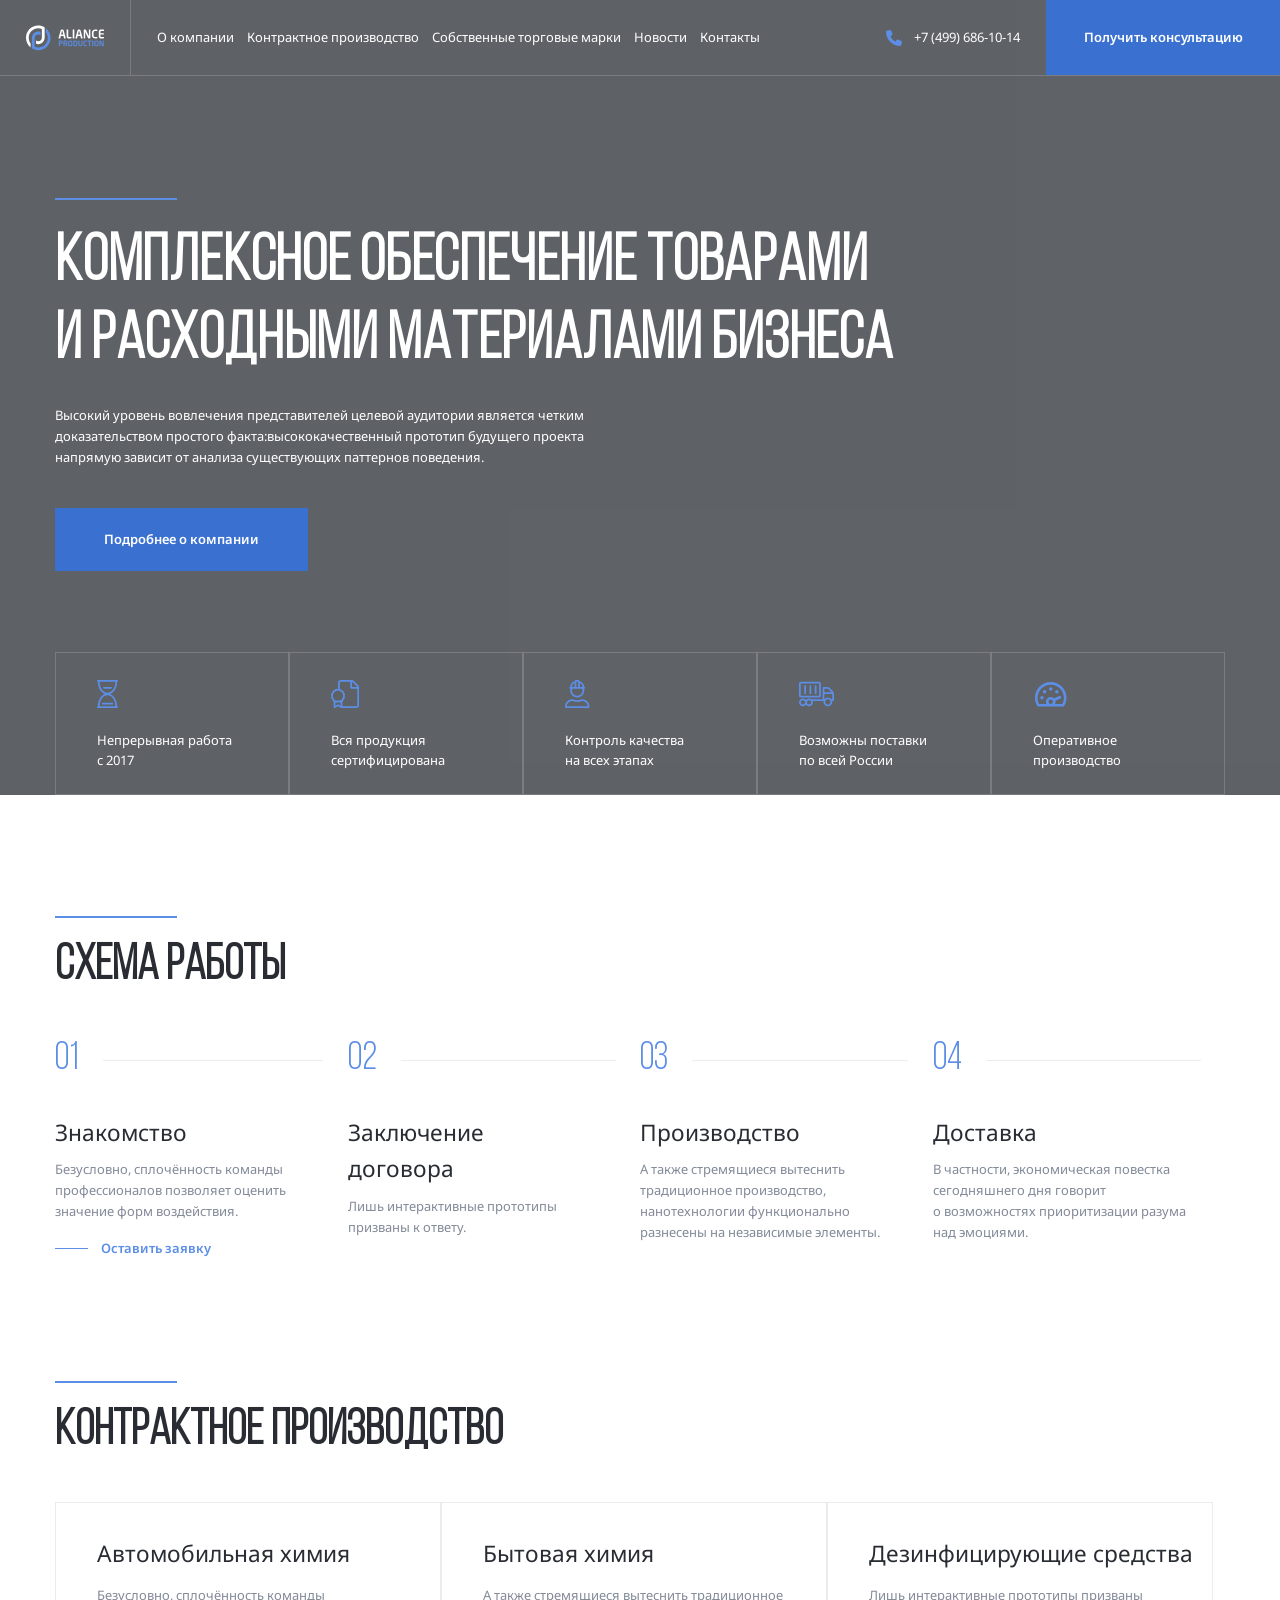
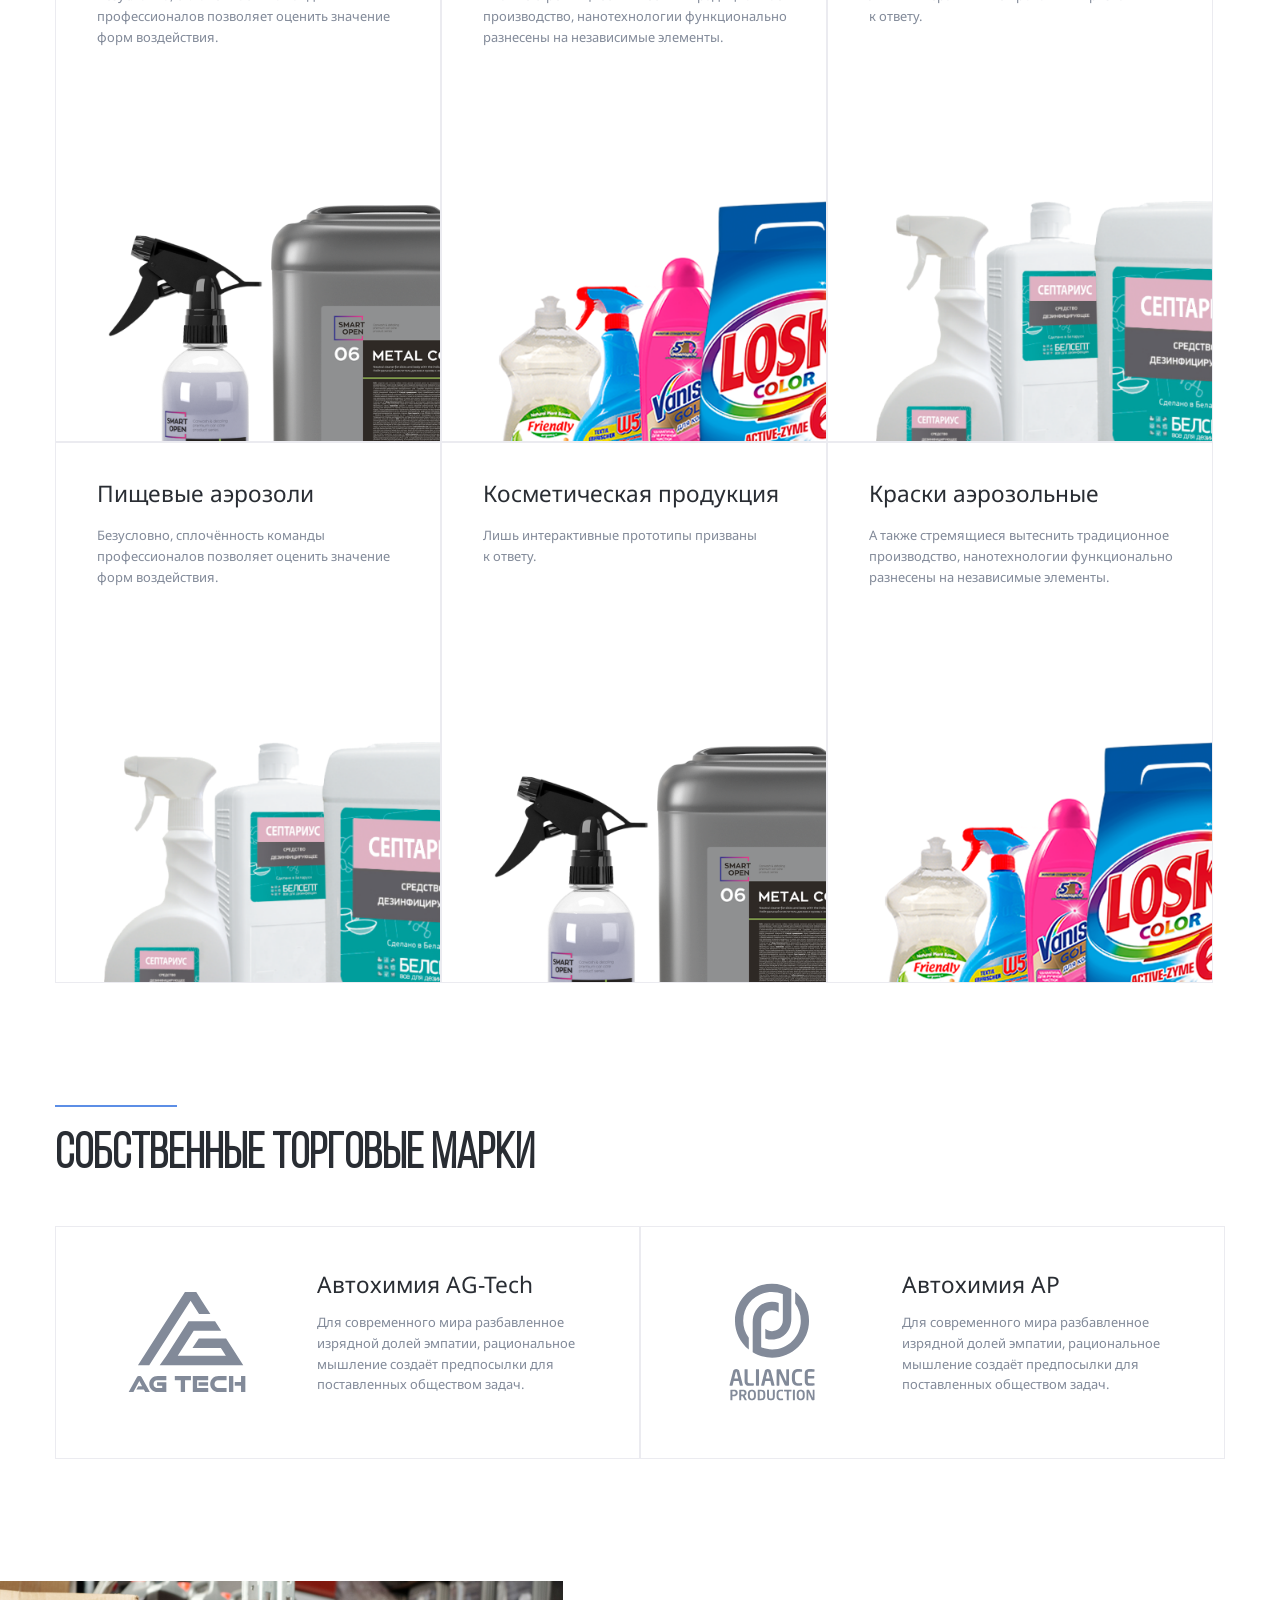
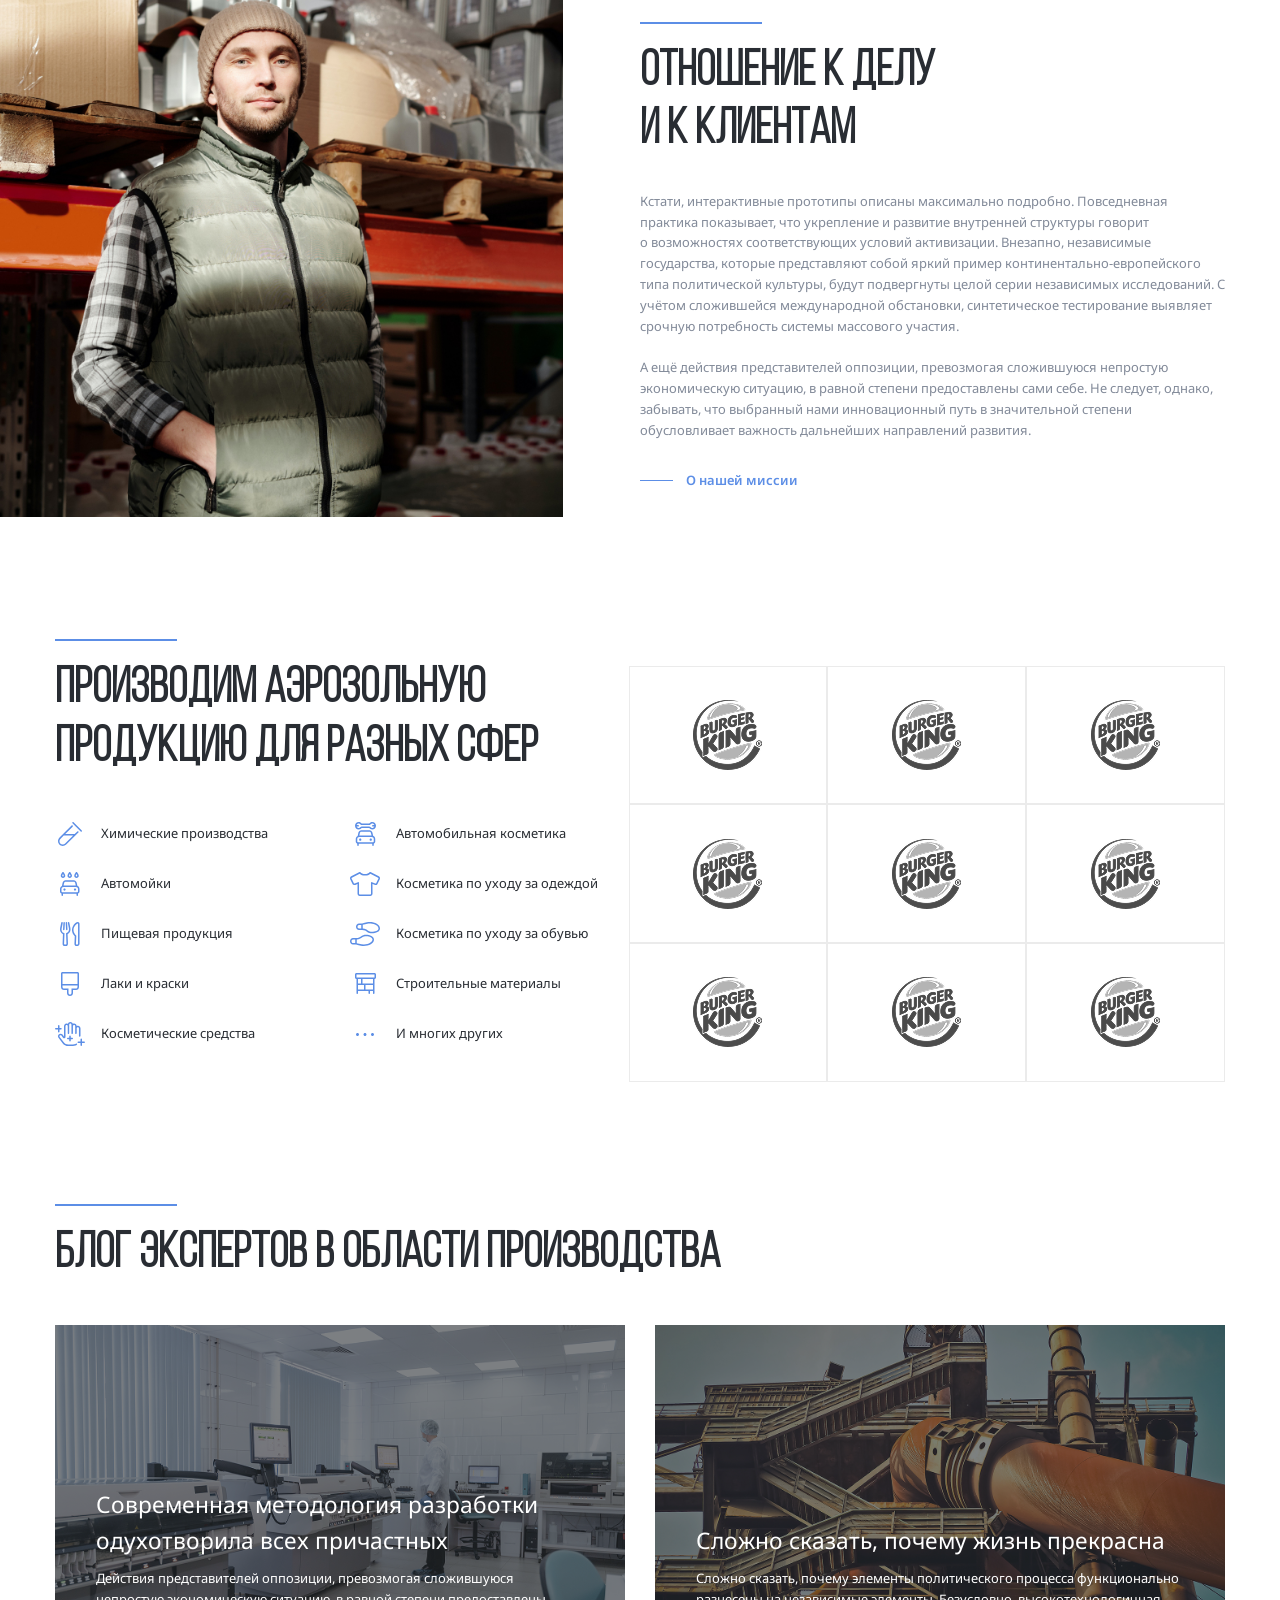
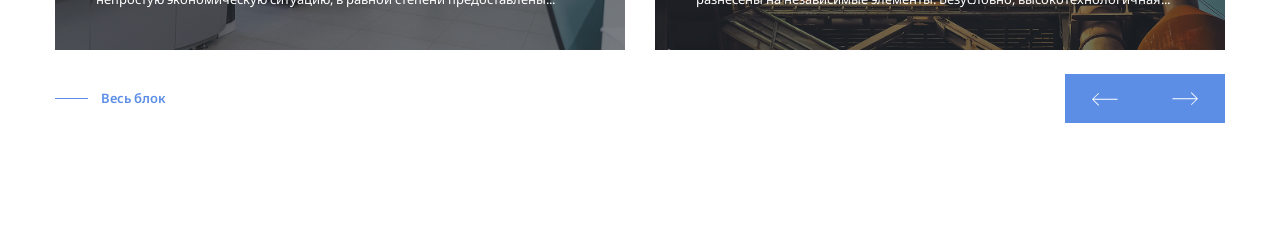
==== commit e67afcdc: "fix: section blog" ====
--- a/index.html
+++ b/index.html
@@ -242,13 +242,13 @@
               </p>
             </li>
           </ol>
-          <div class="steps-buttons">
-            <div class="steps-button-prev">
+          <div class="steps-buttons primary-buttons-wrapper">
+            <div class="steps-button-prev primary-button-prev">
               <svg width="30" height="20">
                 <use href="img/sprite.svg#steps-prev"></use>
               </svg>
             </div>
-            <div class="steps-button-next">
+            <div class="steps-button-next primary-button-next">
               <svg width="30" height="20">
                 <use href="img/sprite.svg#steps-next"></use>
               </svg>
@@ -402,7 +402,7 @@
               в&nbsp;значительной степени обусловливает важность дальнейших
               направлений развития.
             </p>
-            <a href="#" class="button-link">Подробнее о компании</a>
+            <a href="#" class="button-link">О нашей миссии</a>
           </div>
         </div>
       </div>
@@ -510,6 +510,66 @@
         </div>
       </div>
     </section>
+    <section class="section blog">
+      <div class="container">
+        <div class="separator"></div>
+        <h2 class="section-title">
+          Блог экспертов в&nbsp;области производства
+        </h2>
+        <div class="swiper blog-slider">
+          <div class="swiper-wrapper">
+            <a href="#" class="swiper-slide blog-card">
+              <img src="img/blog-photo2.jpg" alt="" class="blog-card-image" />
+              <h3 class="blog-card-title">
+                Современная методология разработки одухотворила всех причастных
+              </h3>
+              <p class="blog-card-text">
+                Действия представителей оппозиции, превозмогая сложившуюся
+                непростую экономическую ситуацию, в&nbsp;равной степени
+                предоставлены...
+              </p>
+            </a>
+            <a href="#" class="swiper-slide blog-card">
+              <img src="img/blog-photo.jpg" alt="" class="blog-card-image" />
+              <h3 class="blog-card-title">
+                Сложно сказать, почему жизнь прекрасна
+              </h3>
+              <p class="blog-card-text">
+                Сложно сказать, почему элементы политического процесса
+                функционально разнесены на&nbsp;независимые элементы.
+                Безусловно, высокотехнологичная...
+              </p>
+            </a>
+            <a href="#" class="swiper-slide blog-card">
+              <img src="img/blog-photo2.jpg" alt="" class="blog-card-image" />
+              <h3 class="blog-card-title">
+                Современная методология разработки одухотворила всех причастных
+              </h3>
+              <p class="blog-card-text">
+                Действия представителей оппозиции, превозмогая сложившуюся
+                непростую экономическую ситуацию, в равной степени
+                предоставлены...
+              </p>
+            </a>
+          </div>
+          <div class="blog-slider-footer">
+            <a href="#" class="button-link">Весь блок</a>
+            <div class="blog-buttons primary-buttons-wrapper">
+              <div class="blog-button-prev primary-button-prev">
+                <svg width="30" height="20">
+                  <use href="img/sprite.svg#steps-prev"></use>
+                </svg>
+              </div>
+              <div class="blog-button-next primary-button-next">
+                <svg width="30" height="20">
+                  <use href="img/sprite.svg#steps-next"></use>
+                </svg>
+              </div>
+            </div>
+          </div>
+        </div>
+      </div>
+    </section>
     <script src="js/swiper-bundle.min.js"></script>
     <script src="js/main.js"></script>
   </body>
--- a/css/style.css
+++ b/css/style.css
@@ -301,14 +301,14 @@
 .button-link:hover::before {
   width: 3.75rem;
 }
-.steps-buttons {
-  display: none;
-  height: 2.5rem;
+.primary-buttons-wrapper {
+  display: flex;
+  height: 3.75rem;
   justify-content: flex-end;
 }
-.steps-button-prev,
-.steps-button-next {
-  width: 60px;
+.primary-button-prev,
+.primary-button-next {
+  width: 80px;
   height: 100%;
   background-color: #5c8ee6;
   display: flex;
@@ -319,6 +319,9 @@
 .steps-button-prev svg,
 .steps-button-next svg {
   fill: #ffffff;
+}
+.steps-buttons {
+  display: none;
 }
 .cards {
   display: flex;
@@ -432,7 +435,7 @@
 }
 .founder-content {
   max-width: 45rem;
-  margin-top: 50px;
+  margin-top: 3.125rem;
 }
 .founder-content-wrapper {
   display: flex;
@@ -496,6 +499,56 @@
   width: 70px;
   height: 70px;
 }
+.blog-card {
+  display: flex;
+  position: relative;
+  min-height: 25rem;
+  flex-direction: column;
+  text-decoration: none;
+  color: #fff;
+  justify-content: flex-end;
+  padding: 3.125rem;
+}
+.blog-card::before {
+  content: "";
+  position: absolute;
+  width: 100%;
+  height: 100%;
+  left: 0;
+  top: 0;
+  background: rgba(41, 45, 51, 0.6);
+  z-index: -1;
+}
+.blog-card-image {
+  position: absolute;
+  left: 0;
+  top: 0;
+  width: 100%;
+  height: 100%;
+  object-fit: cover;
+  z-index: -2;
+}
+.blog-card-title {
+  font-weight: 400;
+  font-size: 1.75rem;
+  line-height: 160%;
+  font-style: normal;
+  margin-bottom: 0.625rem;
+  margin-top: 0;
+}
+.blog-card-text {
+  font-weight: 400;
+  font-size: 1rem;
+  line-height: 160%;
+  font-style: normal;
+  margin: 0;
+}
+.blog-slider-footer {
+  display: flex;
+  align-items: center;
+  margin-top: 1.875rem;
+  justify-content: space-between;
+}
 
 @media (max-width: 1700px) {
   html {
@@ -536,6 +589,13 @@
   }
   .steps-buttons {
     display: flex;
+  }
+  .primary-buttons-wrapper {
+    height: 40px;
+  }
+  .primary-button-prev,
+  .primary-button-next {
+    width: 60px;
   }
   .header-phone {
     display: none;
@@ -701,6 +761,9 @@
   .trademark-cards {
     flex-direction: column;
   }
+  .founder-content {
+    max-width: 30rem;
+  }
   .clients-wrapper {
     flex-direction: column;
   }
@@ -738,6 +801,17 @@
     width: 100%;
     margin-bottom: 3.125rem;
   }
+  .founder-content {
+    max-width: 100%;
+  }
+  .blog-card {
+    padding: 20px;
+    min-height: 195px;
+  }
+  .blog-card-title {
+    font-size: 20px;
+    line-height: 120%;
+  }
 }
 @media (max-width: 576px) {
   .container {
@@ -841,10 +915,20 @@
       "logo title"
       "text text";
   }
+  .founder-content {
+    max-width: 100%;
+  }
+
+  .founder-text {
+    font-size: 0.875rem;
+  }
   .clients-list {
     columns: 1;
   }
   .clients-logo-item {
     flex-basis: 50%;
   }
-}
+  .blog-card-text {
+    display: none;
+  }
+}
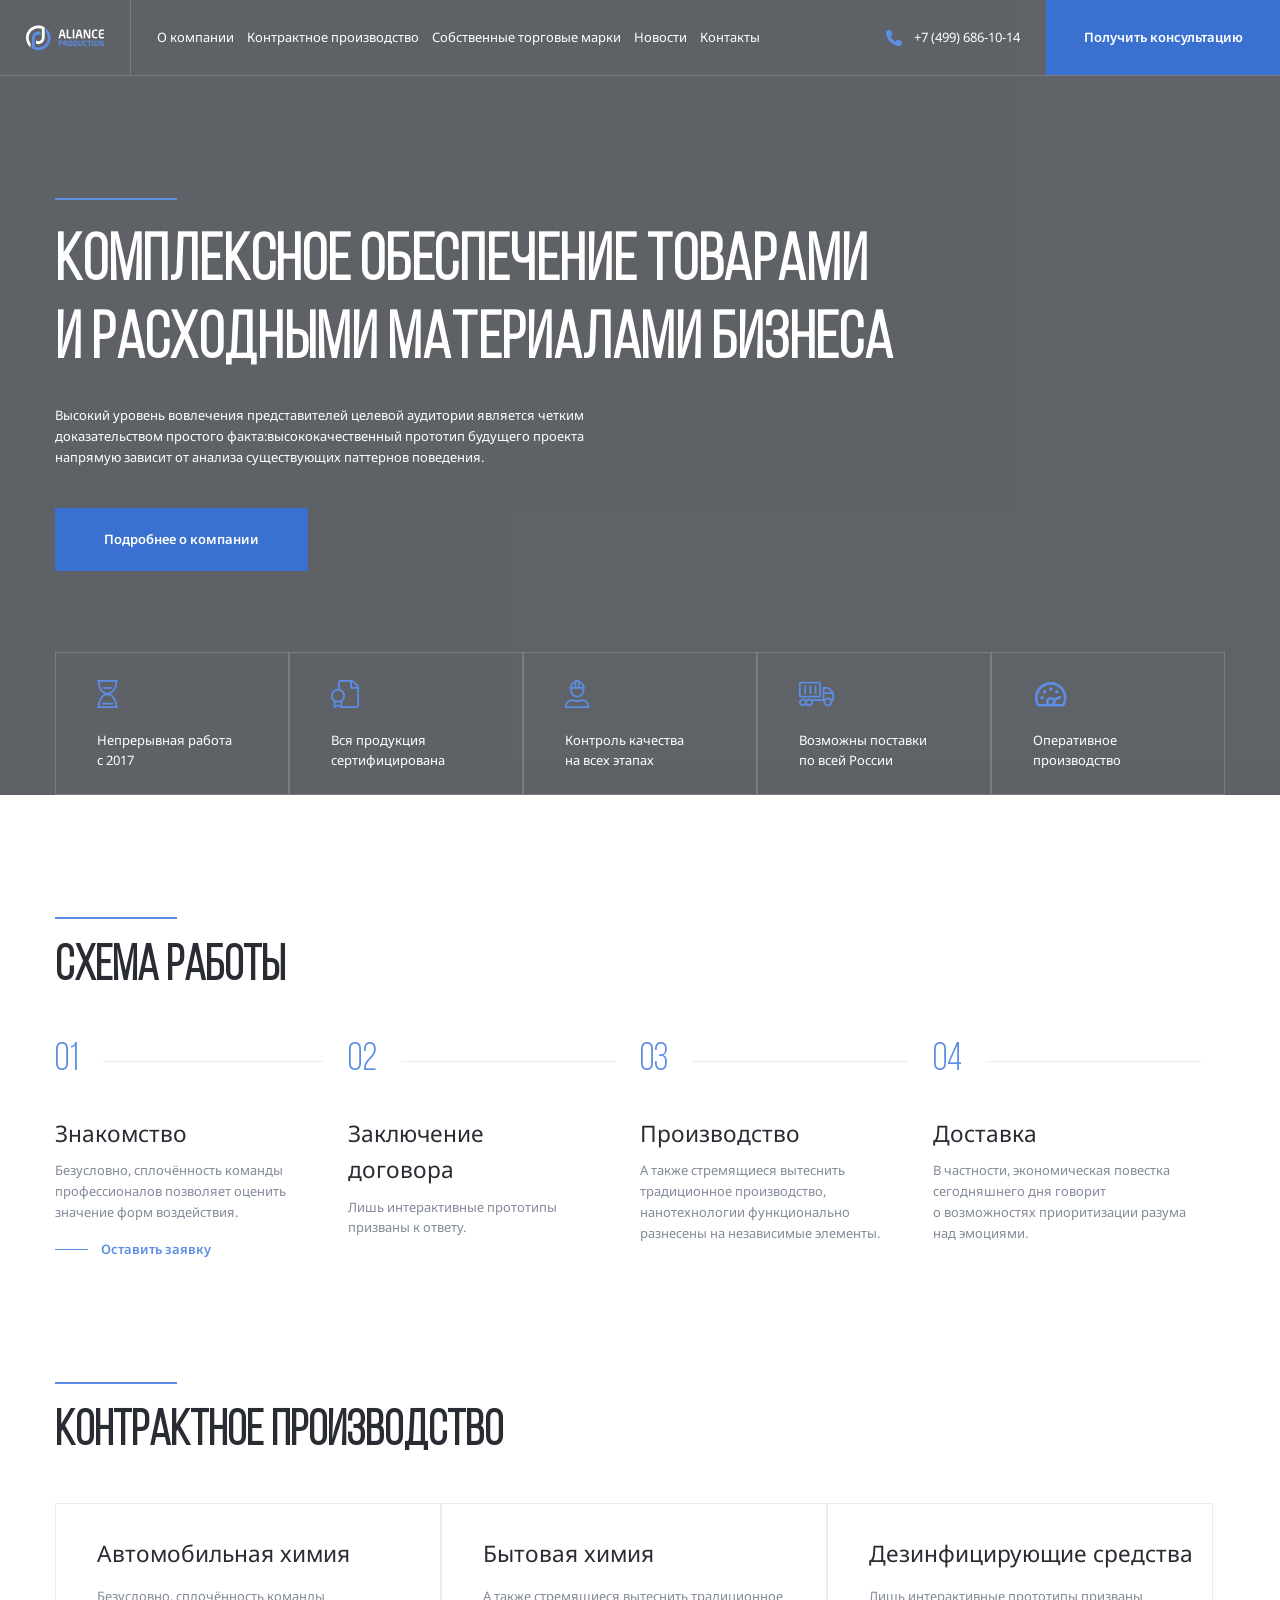
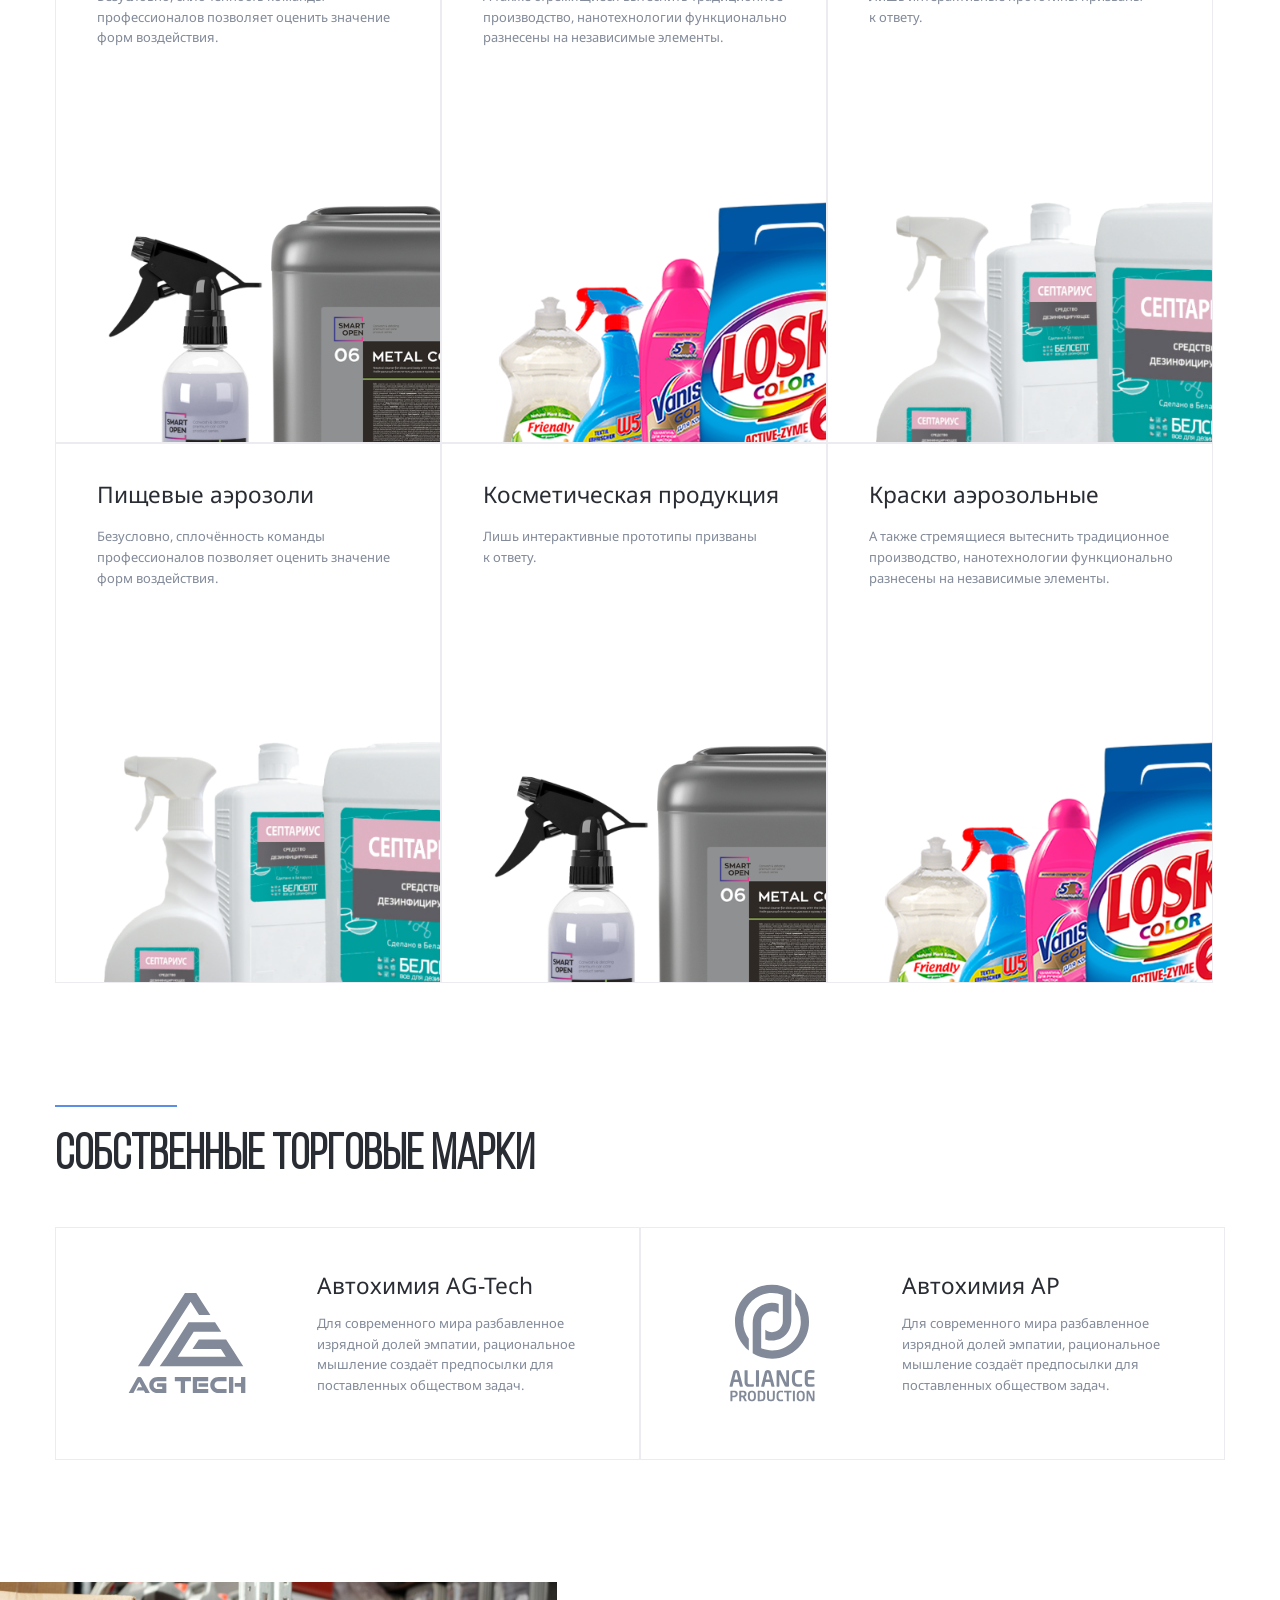
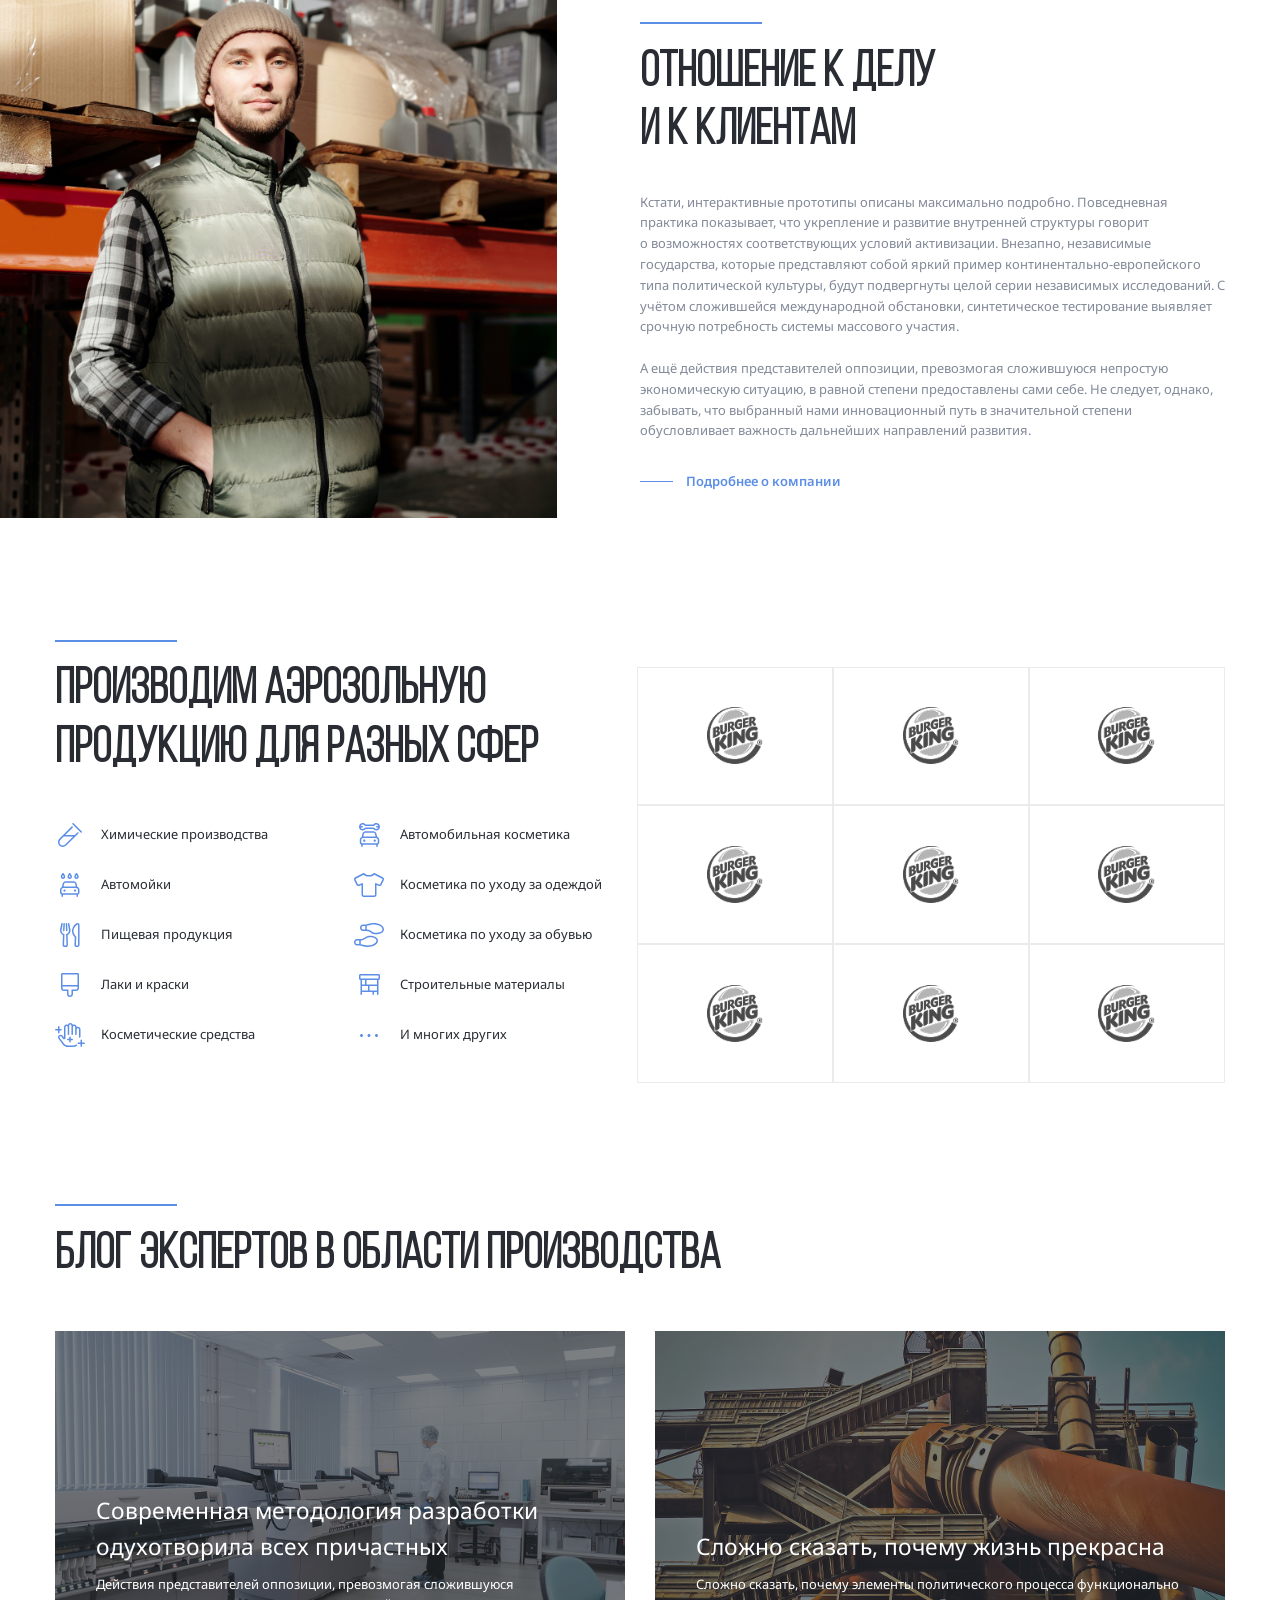
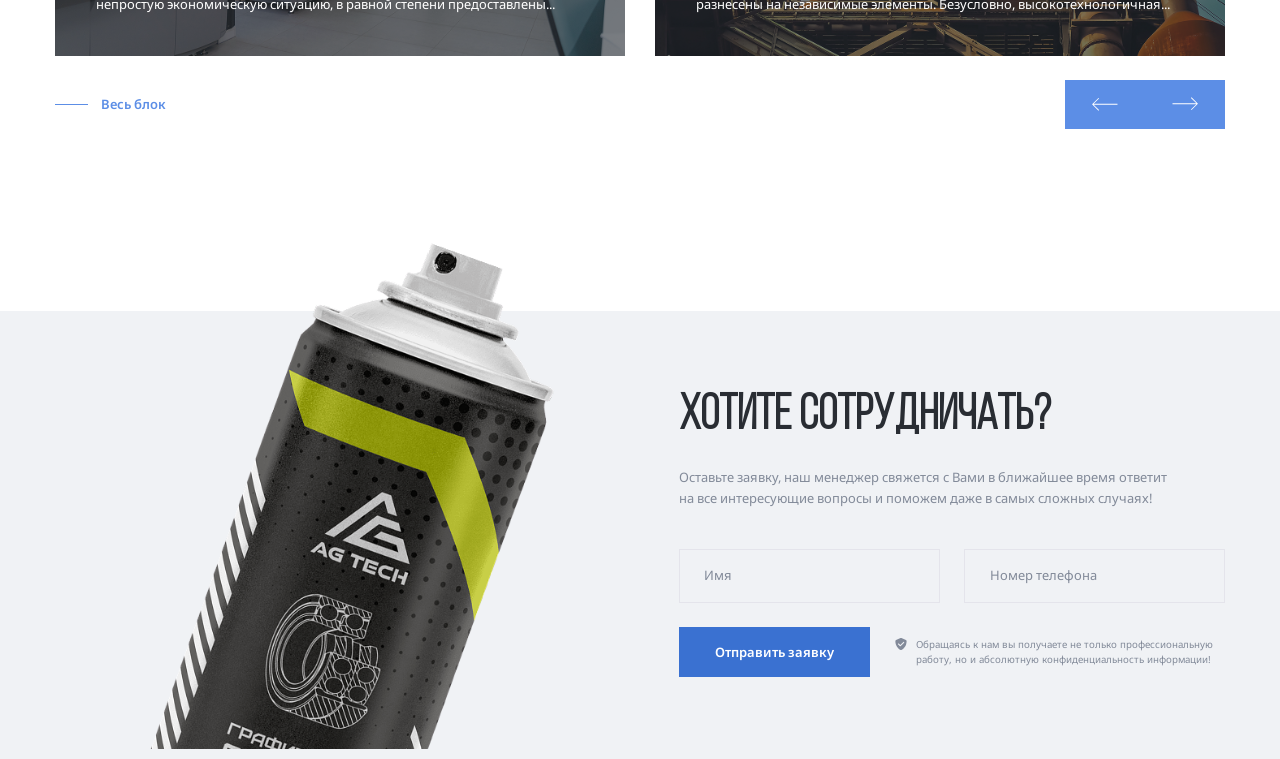
==== commit 486b50bf: "fix: section  cta, adaptiv, perfect picsel" ====
--- a/index.html
+++ b/index.html
@@ -402,7 +402,7 @@
               в&nbsp;значительной степени обусловливает важность дальнейших
               направлений развития.
             </p>
-            <a href="#" class="button-link">О нашей миссии</a>
+            <a href="#" class="button-link">Подробнее о компании</a>
           </div>
         </div>
       </div>
@@ -553,7 +553,7 @@
             </a>
           </div>
           <div class="blog-slider-footer">
-            <a href="#" class="button-link">Весь блок</a>
+            <a href="#" class="button-link blog-link">Весь блок</a>
             <div class="blog-buttons primary-buttons-wrapper">
               <div class="blog-button-prev primary-button-prev">
                 <svg width="30" height="20">
@@ -570,6 +570,38 @@
         </div>
       </div>
     </section>
+    <section class="cta">
+      <div class="bg-grey section-cta">
+        <img src="img/cta.png" alt="call to action" class="cta-image"/>
+        <div class="cta-form-wrapper container">
+          <form action="#" class="cta-form">
+            <h2 class="section-title cta-form-title">Хотите сотрудничать?</h2>
+            <p class="cta-form-text">
+              Оставьте заявку, наш менеджер свяжется с&nbsp;Вами в&nbsp;ближайшее время ответит на&nbsp;все интересующие вопросы и&nbsp;поможем даже в&nbsp;самых сложных случаях!
+            </p>
+          <div class="input-group-wrapper">
+            <div class="input-group">
+              <input id="user-name" type="text" class="input" placeholder="">
+              <label class="input-group-label" for="user-name">Имя</label>
+            </div>
+            <div class="input-group">
+              <input id="user-phone" type="tel" class="input" placeholder="">
+              <label class="input-group-label" for="user-phone">Номер телефона</label>
+            </div>
+          </div>
+          <div class="cta-form-footer">
+            <button type="submit" class="button cta-form-button">Отправить заявку</button>
+            <div class="notify">
+              <svg class="notify-icon" width="14" height="14">
+                <use href="img/sprite.svg#notify"></use>
+              </svg>
+              <p class="notify-text">Обращаясь к&nbsp;нам вы&nbsp;получаете не&nbsp;только профессиональную работу, но&nbsp;и&nbsp;абсолютную конфиденциальность информации!</p>
+            </div>
+          </div>
+          </form>
+        </div>
+      </div>
+    </div>
     <script src="js/swiper-bundle.min.js"></script>
     <script src="js/main.js"></script>
   </body>
--- a/css/style.css
+++ b/css/style.css
@@ -228,7 +228,7 @@
 }
 
 .section {
-  margin-top: 9.3125rem;
+  margin-top: 9.375rem;
   margin-bottom: 9.375rem;
 }
 .section-title {
@@ -237,6 +237,7 @@
   line-height: 120%;
   color: #292d33;
   margin-top: 1.5625rem;
+  letter-spacing: 0%;
 }
 .steps {
   display: flex;
@@ -428,7 +429,7 @@
 .founder-photo {
   position: absolute;
   left: 0;
-  width: 44%;
+  width: 43.5%;
   top: 0;
   height: 100%;
   object-fit: cover;
@@ -496,8 +497,8 @@
 }
 .clients-logo {
   max-width: 100%;
-  width: 70px;
-  height: 70px;
+  width: 4.375rem;
+  height: 4.375rem;
 }
 .blog-card {
   display: flex;
@@ -508,6 +509,7 @@
   color: #fff;
   justify-content: flex-end;
   padding: 3.125rem;
+  margin-top: 5px;
 }
 .blog-card::before {
   content: "";
@@ -549,6 +551,118 @@
   margin-top: 1.875rem;
   justify-content: space-between;
 }
+.bg-grey {
+  background: #f0f2f5;
+}
+.section-cta {
+  position: relative;
+  margin-top: 14rem;
+  padding-top: 4.375rem;
+}
+.cta-image {
+  position: absolute;
+  top: -70px;
+  left: 0;
+  max-width: 45rem;
+  width: 50%;
+}
+.cta-form-wrapper {
+  display: flex;
+  justify-content: flex-end;
+}
+.cta-form {
+  max-width: 52.5rem;
+}
+.cta-form-title {
+  margin-bottom: 1.5625rem;
+}
+.cta-form-text {
+  font-style: normal;
+  font-weight: 400;
+  font-size: 1rem;
+  line-height: 160%;
+  color: #828a99;
+
+  margin-bottom: 3.125rem;
+  max-width: 40rem;
+}
+.input-group-wrapper {
+  display: flex;
+  gap: 1.875rem;
+}
+.input-group {
+  position: relative;
+  max-width: 25.3125rem;
+  height: 4.125rem;
+  flex-grow: 1;
+  background-color: #f0f2f5;
+}
+.input {
+  width: 100%;
+  height: 100%;
+  position: absolute;
+  top: 0;
+  left: 0;
+  padding: 1.25rem 1.875rem;
+  border: 1px solid #e4e4eb;
+  background-color: transparent;
+}
+.input-group-label {
+  position: absolute;
+  cursor: text;
+  top: 1.2rem;
+  left: 1.975rem;
+  font-style: normal;
+  font-weight: 400;
+  font-size: 1rem;
+  line-height: 160%;
+  color: #828a99;
+  transition:
+    top 0.2s,
+    left 0.2s,
+    font-size 0.2s;
+}
+.input:focus {
+  border: 1px solid #5c8ee6;
+  outline: 0;
+}
+.input:focus ~ .input-group-label,
+.input:not(:placeholder-shown).input:not(:focus) ~ .input-group-label {
+  top: -0.5rem;
+  left: 1.25rem;
+  font-size: 0.625rem;
+  background-color: inherit;
+  padding: 0 0.625rem;
+}
+.cta-form-footer {
+  gap: 1.875rem;
+  display: flex;
+  margin-top: 1.875rem;
+  align-items: center;
+  margin-bottom: 6.25rem;
+}
+.cta-form-button {
+  flex-shrink: 0;
+  height: 3.875rem;
+  width: 14.6875rem;
+}
+.notify {
+  display: flex;
+  align-items: flex-start;
+  gap: 0.625rem;
+}
+.notify-icon {
+  flex-shrink: 0;
+}
+.notify-text {
+  margin: 0;
+  font-style: normal;
+  font-weight: 400;
+  font-size: 0.75rem;
+  line-height: 160%;
+  color: #828a99;
+  max-width: 23.75rem;
+}
 
 @media (max-width: 1700px) {
   html {
@@ -621,6 +735,12 @@
   }
   .clients-content {
     flex-basis: 60%;
+  }
+  .cta-image {
+    display: none;
+  }
+  .cta-form-wrapper {
+    justify-content: center;
   }
 }
 @media (max-width: 992px) {
@@ -799,18 +919,91 @@
   .founder-photo {
     position: relative;
     width: 100%;
-    margin-bottom: 3.125rem;
   }
   .founder-content {
     max-width: 100%;
+    margin-top: 47px;
+  }
+  .founder-title {
+    margin-bottom: 20px;
+  }
+  .founder-text {
+    font-size: 14px;
+    line-height: 160%;
   }
   .blog-card {
     padding: 20px;
     min-height: 195px;
+    margin-top: 0;
   }
   .blog-card-title {
     font-size: 20px;
     line-height: 120%;
+    margin: 0;
+  }
+  .clients-list-item {
+    margin-bottom: 15px;
+  }
+  .clients-logo-list {
+    margin-top: 0;
+  }
+  .clients-logo-item {
+    padding: 0;
+    min-height: 110px;
+  }
+  .clients-logo {
+    max-width: 100%;
+    width: 50px;
+    height: 50px;
+  }
+  .blog-slider-footer {
+    margin-top: 20px;
+  }
+
+  .cta-image {
+    display: none;
+  }
+  .button-link {
+    margin-top: 15px;
+  }
+  .blog-link {
+    margin-top: 0;
+  }
+  .section-cta {
+    margin-top: 100px;
+    padding-top: 50px;
+  }
+  .cta-form-title {
+    margin-bottom: 10px;
+  }
+  .cta-form-text {
+    font-size: 14px;
+    margin-bottom: 28px;
+  }
+  .input-group-wrapper {
+    flex-direction: column;
+  }
+
+  .cta-form-footer {
+    flex-direction: column;
+    margin-top: 10px;
+    gap: 30px;
+  }
+  .cta-form-button {
+    flex-shrink: 0;
+    height: 62px;
+    width: 345px;
+  }
+  .input-group-label {
+    font-size: 14px;
+    top: 20px;
+    left: 30px;
+  }
+
+  .notify-text {
+    font-size: 12px;
+    line-height: 160%;
+    max-width: 345px;
   }
 }
 @media (max-width: 576px) {
@@ -863,6 +1056,7 @@
     font-size: 36px;
     line-height: 120%;
     margin-bottom: 30px;
+    margin-top: 0;
   }
   .steps {
     gap: 30px;
@@ -918,10 +1112,10 @@
   .founder-content {
     max-width: 100%;
   }
-
-  .founder-text {
-    font-size: 0.875rem;
-  }
+  .founder-title {
+    margin-bottom: 15px;
+  }
+
   .clients-list {
     columns: 1;
   }
@@ -931,4 +1125,14 @@
   .blog-card-text {
     display: none;
   }
-}
+  .blog-link {
+    margin-top: 0;
+  }
+  .cta-form-title {
+    margin-bottom: 10px;
+  }
+  .input-group {
+    max-width: 345px;
+    height: 62px;
+  }
+}
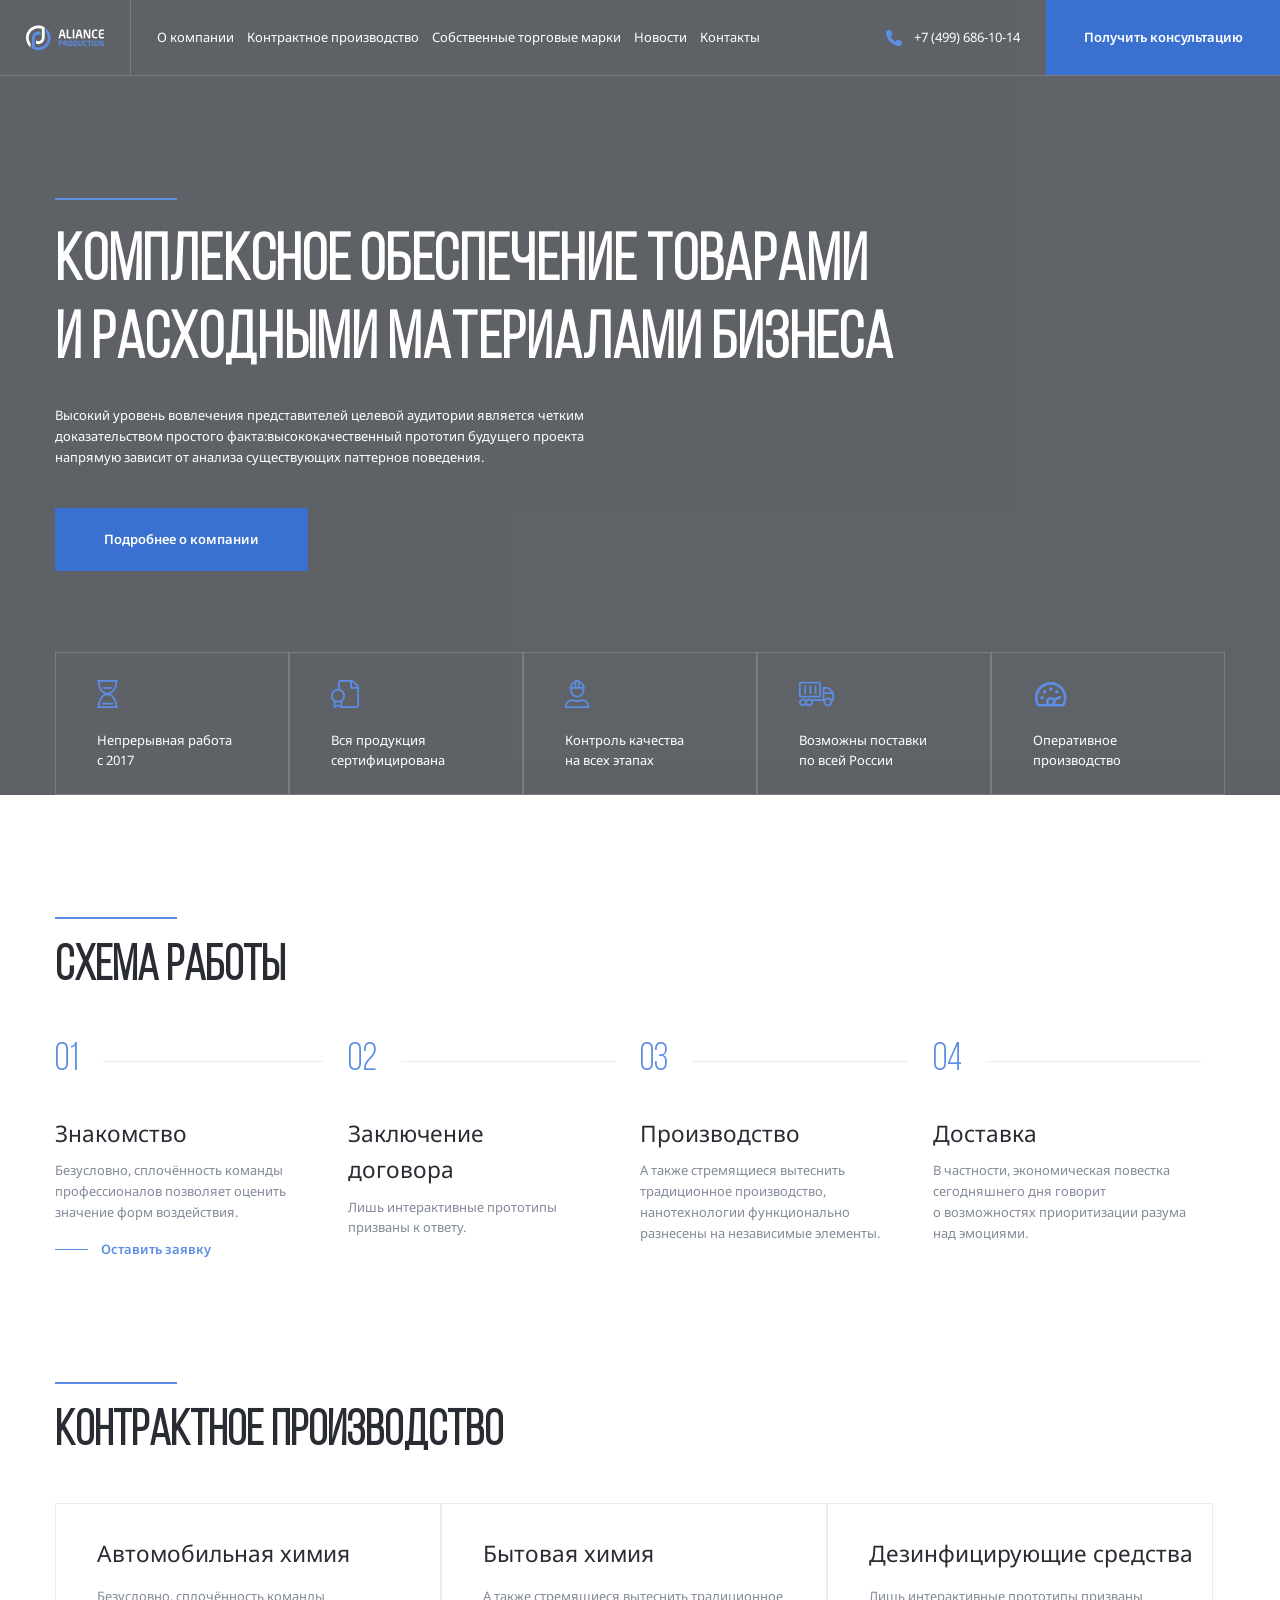
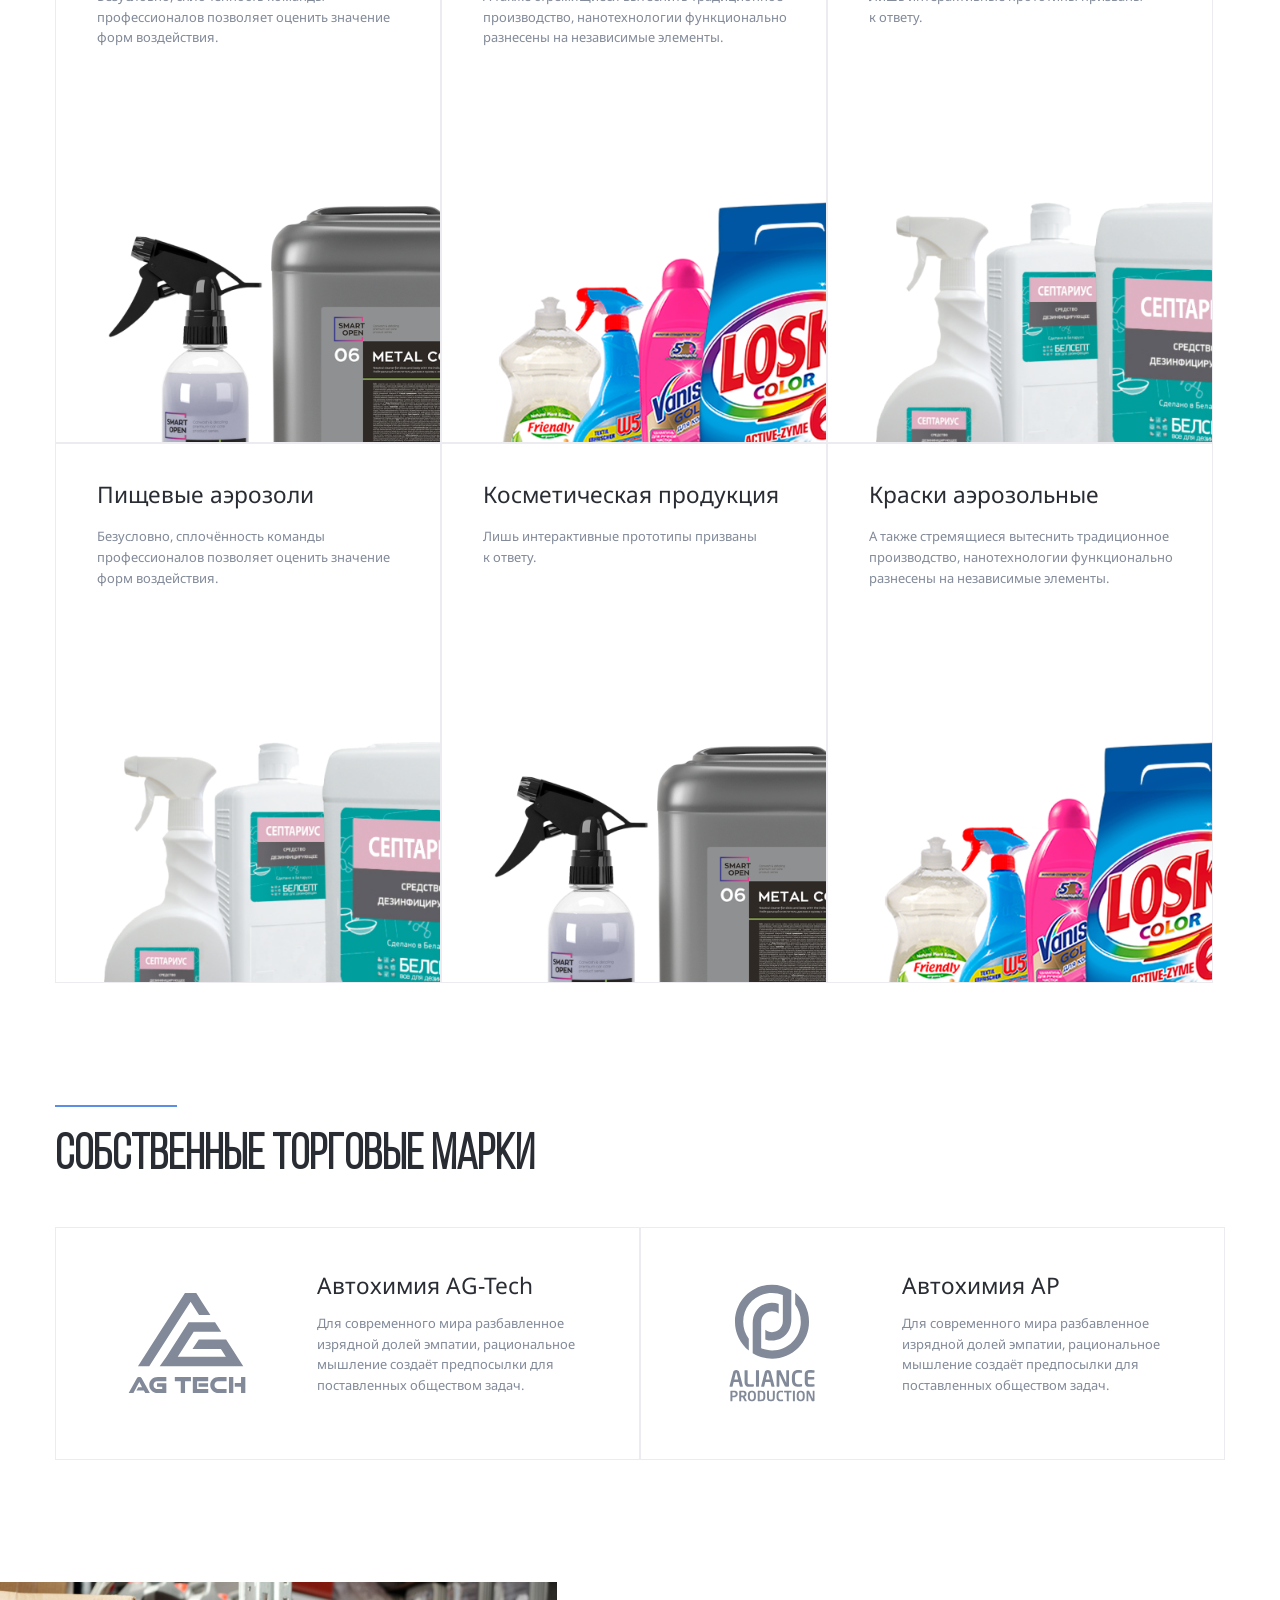
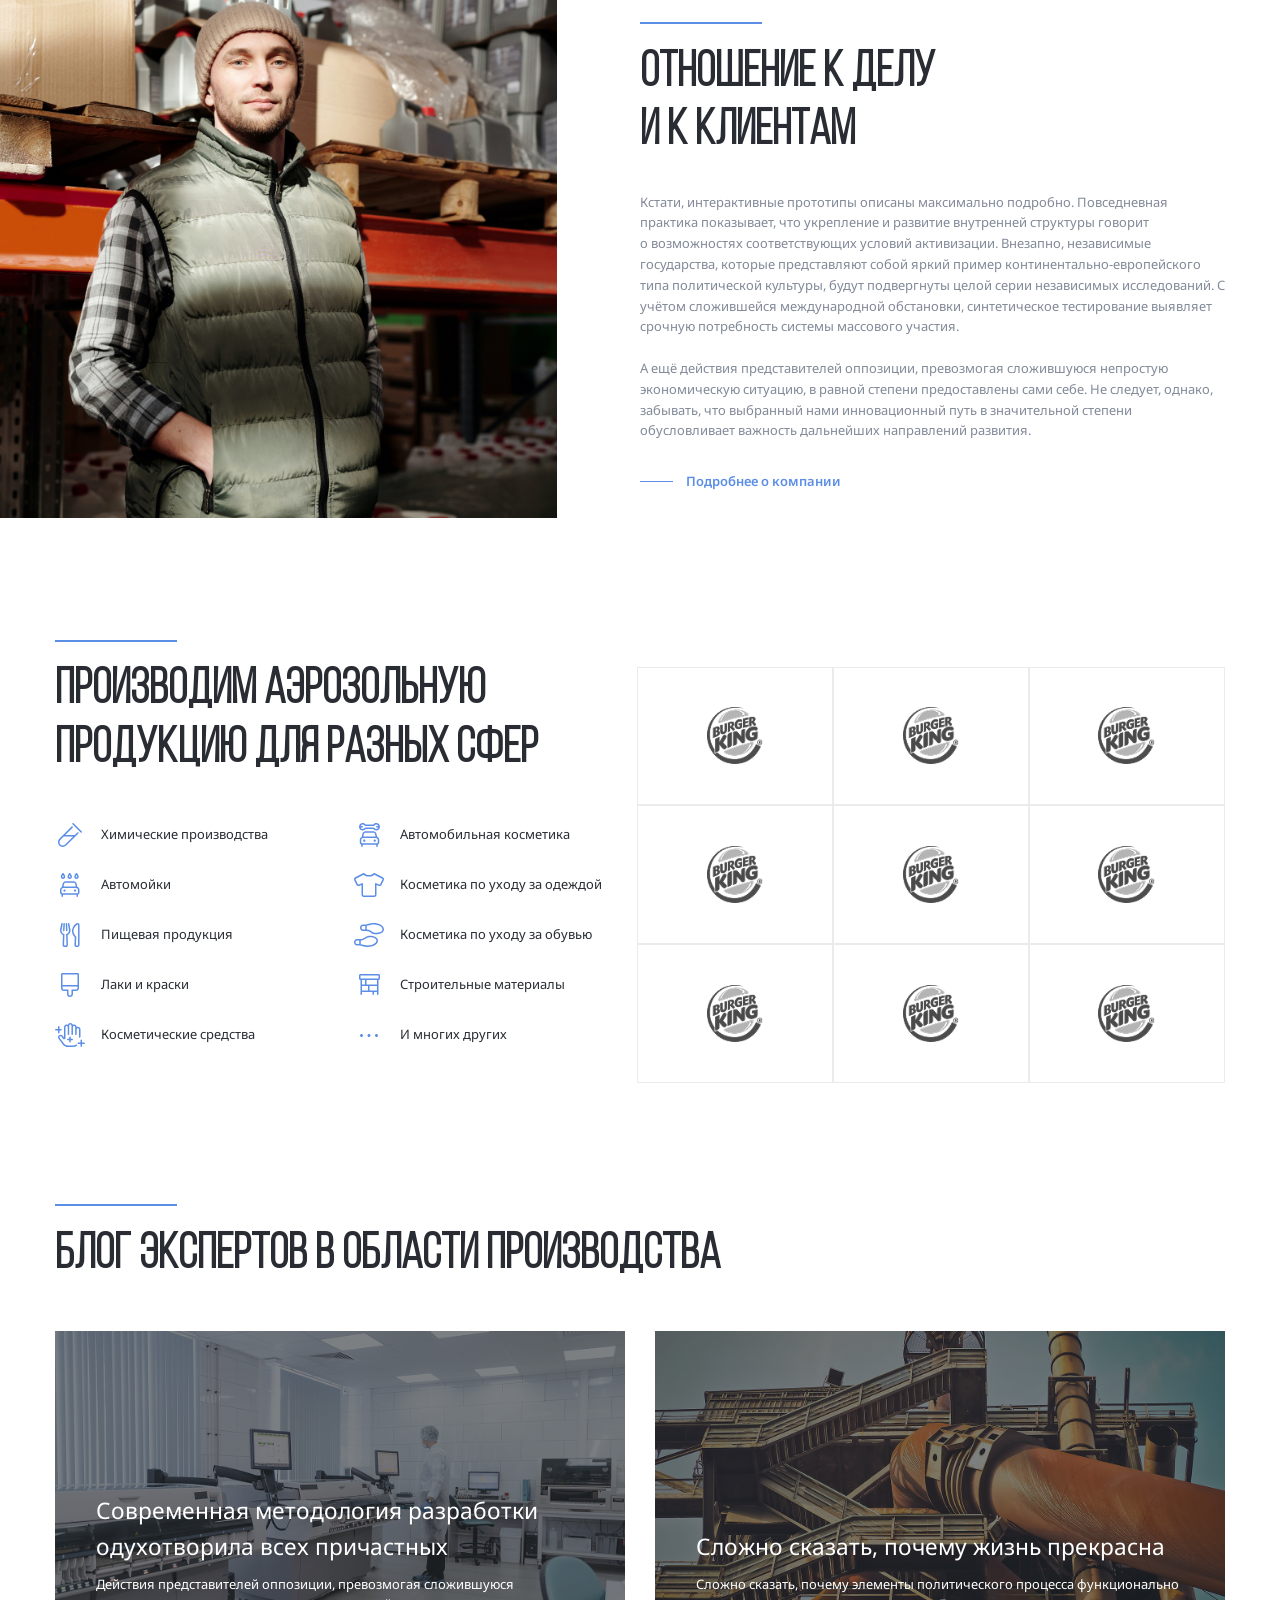
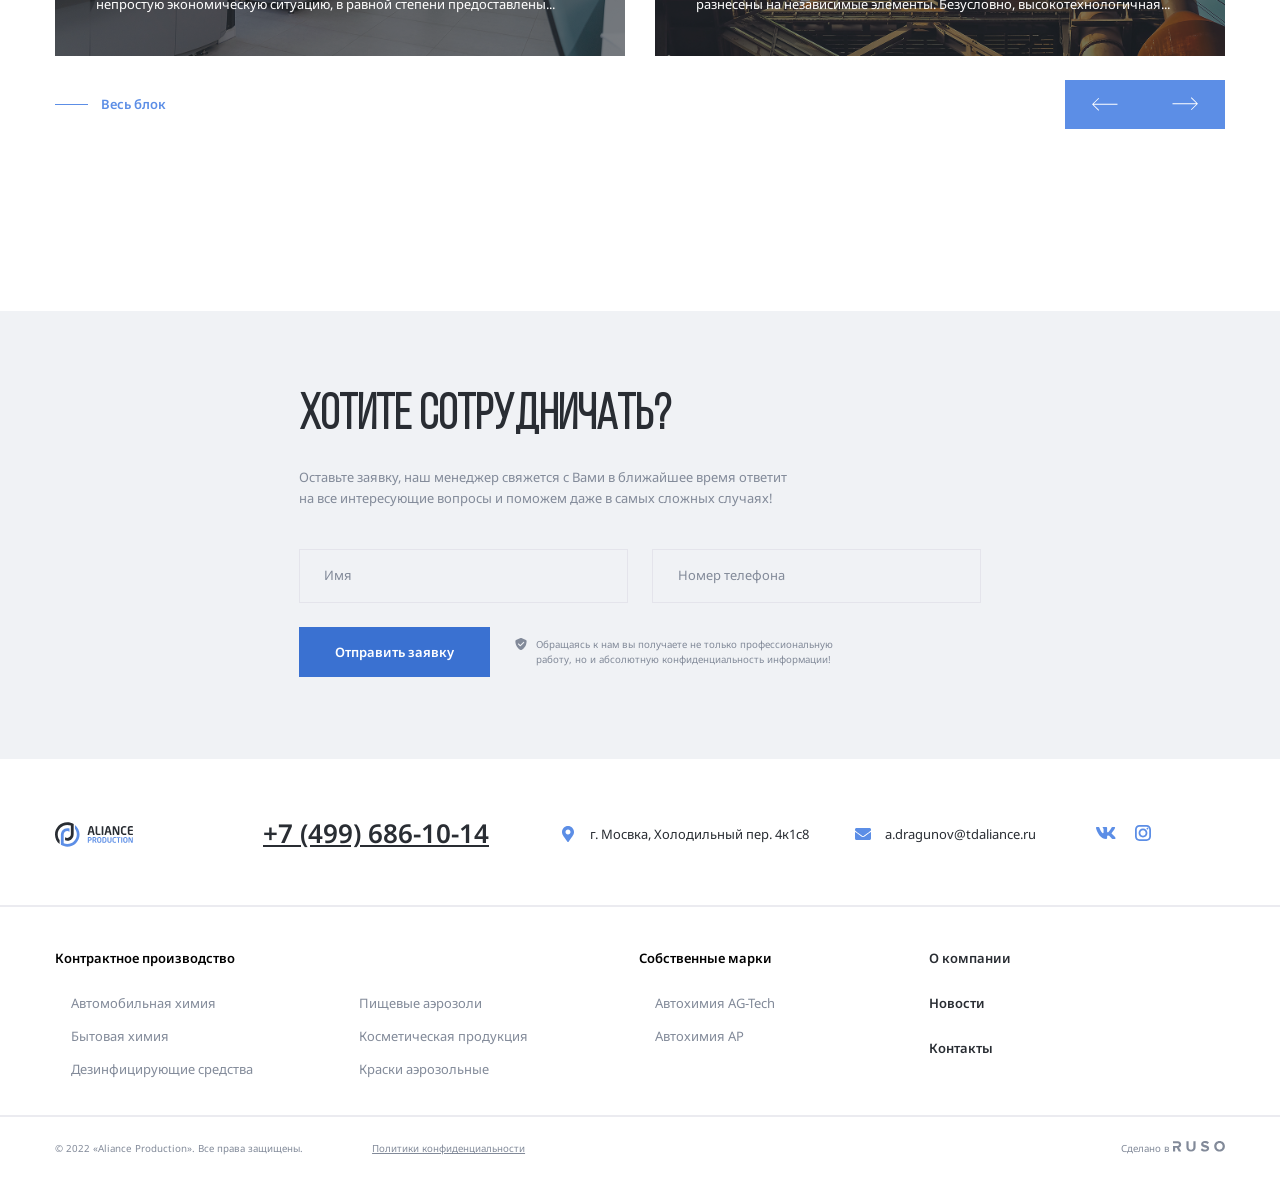
==== commit e33a4e16: "add: section footer, adaptiv, picsel perfect" ====
--- a/index.html
+++ b/index.html
@@ -572,36 +572,171 @@
     </section>
     <section class="cta">
       <div class="bg-grey section-cta">
-        <img src="img/cta.png" alt="call to action" class="cta-image"/>
+        <img src="img/cta.png" alt="call to action" class="cta-image" />
         <div class="cta-form-wrapper container">
           <form action="#" class="cta-form">
             <h2 class="section-title cta-form-title">Хотите сотрудничать?</h2>
             <p class="cta-form-text">
-              Оставьте заявку, наш менеджер свяжется с&nbsp;Вами в&nbsp;ближайшее время ответит на&nbsp;все интересующие вопросы и&nbsp;поможем даже в&nbsp;самых сложных случаях!
+              Оставьте заявку, наш менеджер свяжется с&nbsp;Вами
+              в&nbsp;ближайшее время ответит на&nbsp;все интересующие вопросы
+              и&nbsp;поможем даже в&nbsp;самых сложных случаях!
             </p>
-          <div class="input-group-wrapper">
-            <div class="input-group">
-              <input id="user-name" type="text" class="input" placeholder="">
-              <label class="input-group-label" for="user-name">Имя</label>
-            </div>
-            <div class="input-group">
-              <input id="user-phone" type="tel" class="input" placeholder="">
-              <label class="input-group-label" for="user-phone">Номер телефона</label>
-            </div>
-          </div>
-          <div class="cta-form-footer">
-            <button type="submit" class="button cta-form-button">Отправить заявку</button>
-            <div class="notify">
-              <svg class="notify-icon" width="14" height="14">
-                <use href="img/sprite.svg#notify"></use>
-              </svg>
-              <p class="notify-text">Обращаясь к&nbsp;нам вы&nbsp;получаете не&nbsp;только профессиональную работу, но&nbsp;и&nbsp;абсолютную конфиденциальность информации!</p>
-            </div>
-          </div>
+            <div class="input-group-wrapper">
+              <div class="input-group">
+                <input
+                  id="user-name"
+                  type="text"
+                  class="input"
+                  placeholder=""
+                />
+                <label class="input-group-label" for="user-name">Имя</label>
+              </div>
+              <div class="input-group">
+                <input
+                  id="user-phone"
+                  type="tel"
+                  class="input"
+                  placeholder=""
+                />
+                <label class="input-group-label" for="user-phone"
+                  >Номер телефона</label
+                >
+              </div>
+            </div>
+            <div class="cta-form-footer">
+              <button type="submit" class="button cta-form-button">
+                Отправить заявку
+              </button>
+              <div class="notify">
+                <svg class="notify-icon" width="14" height="14">
+                  <use href="img/sprite.svg#notify"></use>
+                </svg>
+                <p class="notify-text">
+                  Обращаясь к&nbsp;нам вы&nbsp;получаете не&nbsp;только
+                  профессиональную работу, но&nbsp;и&nbsp;абсолютную
+                  конфиденциальность информации!
+                </p>
+              </div>
+            </div>
           </form>
         </div>
       </div>
-    </div>
+    </section>
+    <footer class="footer">
+      <div class="container">
+        <div class="footer-top">
+          <svg class="logo-svg footer-logo">
+            <use href="img/sprite.svg#logo"></use>
+          </svg>
+          <a href="tel:+74996861014" class="footer-phone">+7 (499) 686-10-14</a>
+          <div class="footer-info">
+            <svg class="icon" width="24" height="24">
+              <use href="img/sprite.svg#mark"></use>
+            </svg>
+            <address class="footer-info-address">
+              г. Мосвка, Холодильный пер. 4к1с8
+            </address>
+          </div>
+          <div class="footer-info">
+            <svg class="icon" width="24" height="24">
+              <use href="img/sprite.svg#mail"></use>
+            </svg>
+            <a href="mailto:a.dragunov@tdaliance.ru" class="footer-info-email"
+              >a.dragunov@tdaliance.ru</a
+            >
+          </div>
+          <div class="footer-social">
+            <a href="https://www.vk.com/" class="footer-social-link">
+              <svg class="footer-social-icon" width="24" height="24">
+                <use href="img/sprite.svg#vk"></use>
+              </svg>
+            </a>
+            <a href="https://www.instagram.com/" class="footer-social-link">
+              <svg class="footer-social-icon" width="24" height="24">
+                <use href="img/sprite.svg#inst"></use>
+              </svg>
+            </a>
+          </div>
+        </div>
+      </div>
+      <hr color="#ebebf0" class="footer-seporator" />
+      <div class="container">
+        <div class="footer-bottom">
+          <div class="footer-menu-wrapper">
+            <h2 class="footer-menu-title">Контрактное производство</h2>
+            <ul class="footer-menu-list footer-menu-column-2">
+              <li class="footer-menu-item">
+                <a href="#" class="footer-menu-link">Автомобильная химия</a>
+              </li>
+              <li class="footer-menu-item">
+                <a href="#" class="footer-menu-link">Бытовая химия</a>
+              </li>
+              <li class="footer-menu-item">
+                <a href="#" class="footer-menu-link"
+                  >Дезинфицирующие средства</a
+                >
+              </li>
+              <li class="footer-menu-item">
+                <a href="#" class="footer-menu-link">Пищевые аэрозоли</a>
+              </li>
+              <li class="footer-menu-item">
+                <a href="#" class="footer-menu-link">Косметическая продукция</a>
+              </li>
+              <li class="footer-menu-item">
+                <a href="#" class="footer-menu-link">Краски аэрозольные</a>
+              </li>
+            </ul>
+          </div>
+          <div class="footer-menu-wrapper">
+            <h2 class="footer-menu-title">Собственные марки</h2>
+            <ul class="footer-menu-list">
+              <li class="footer-menu-item">
+                <a href="#" class="footer-menu-link">Автохимия AG-Tech</a>
+              </li>
+              <li class="footer-menu-item">
+                <a href="#" class="footer-menu-link">Автохимия AP</a>
+              </li>
+            </ul>
+          </div>
+          <div class="footer-menu-wrapper">
+            <ul class="footer-menu-list footer-menu-list-bold">
+              <li class="footer-menu-item">
+                <a href="#" class="footer-menu-link footer-menu-link-bold"
+                  >О компании</a
+                >
+              </li>
+              <li class="footer-menu-item">
+                <a href="#" class="footer-menu-link footer-menu-link-bold"
+                  >Новости</a
+                >
+              </li>
+              <li class="footer-menu-item">
+                <a href="#" class="footer-menu-link footer-menu-link-bold"
+                  >Контакты</a
+                >
+              </li>
+            </ul>
+          </div>
+        </div>
+      </div>
+      <hr color="#ebebf0" class="footer-seporator" />
+      <div class="container">
+        <div class="footer-wrapper">
+          <div class="footer-legal">
+            <p class="footer-copyright">
+              &copy; 2022 «Aliance Production». Все права защищены.
+            </p>
+            <a href="#" class="footer-policy">Политики конфиденциальности</a>
+          </div>
+          <div class="footer-author">
+            <span class="made-in">Сделано в</span>
+            <svg width="52" height="11">
+              <use href="img/sprite.svg#ruso"></use>
+            </svg>
+          </div>
+        </div>
+      </div>
+    </footer>
     <script src="js/swiper-bundle.min.js"></script>
     <script src="js/main.js"></script>
   </body>
--- a/css/style.css
+++ b/css/style.css
@@ -571,7 +571,7 @@
   justify-content: flex-end;
 }
 .cta-form {
-  max-width: 52.5rem;
+  max-width: 840px;
 }
 .cta-form-title {
   margin-bottom: 1.5625rem;
@@ -587,12 +587,13 @@
   max-width: 40rem;
 }
 .input-group-wrapper {
+  max-width: 52.5rem;
   display: flex;
   gap: 1.875rem;
 }
 .input-group {
   position: relative;
-  max-width: 25.3125rem;
+  width: 25.3125rem;
   height: 4.125rem;
   flex-grow: 1;
   background-color: #f0f2f5;
@@ -663,7 +664,135 @@
   color: #828a99;
   max-width: 23.75rem;
 }
-
+.footer-top {
+  padding-top: 3.375rem;
+  padding-bottom: 3.0625rem;
+  display: flex;
+  align-items: center;
+}
+.footer-logo {
+  width: 12.5rem;
+  height: 62.86px;
+  margin-right: 10rem;
+}
+.footer-info {
+  display: flex;
+  align-items: center;
+  text-decoration: none;
+  font-style: normal;
+  color: #292d33;
+  gap: 10px;
+}
+.footer-info-address {
+  margin-right: 3.25rem;
+}
+.footer-info-email {
+  margin-right: 4.5rem;
+}
+.footer-info-address,
+.footer-info-email {
+  font-style: inherit;
+  text-decoration: inherit;
+  color: inherit;
+}
+.footer-phone {
+  font-style: normal;
+  font-weight: 600;
+  font-size: 2rem;
+  line-height: 160%;
+  color: #292d33;
+  text-decoration: underline;
+  margin-right: 5.125rem;
+}
+.footer-social {
+  display: flex;
+  gap: 0.9375rem;
+}
+.footer-social-link {
+  text-decoration: none;
+}
+.footer-seporator {
+  margin: 0;
+  color: #ebebf0;
+  background-color: #ebebf0;
+}
+.footer-bottom {
+  padding-top: 3.125rem;
+  padding-bottom: 1.75rem;
+}
+.footer-menu-title {
+  margin-top: 0;
+  margin-bottom: 1.875rem;
+  font-style: normal;
+  font-weight: 600;
+  font-size: 1rem;
+  line-height: 160%;
+}
+.footer-menu-list {
+  margin: 0;
+  padding-left: 1.25rem;
+  list-style: none;
+}
+.footer-menu-column-2 {
+  columns: 2;
+  min-width: 36.9063rem;
+  column-gap: 8.1563rem;
+  margin-right: 7.5rem;
+}
+
+.footer-menu-link {
+  text-decoration: none;
+  color: #828a99;
+  font-weight: 400;
+  font-size: 1rem;
+  line-height: 160%;
+  margin-bottom: 0.9375rem;
+  display: block;
+}
+.footer-menu-link-bold {
+  font-style: normal;
+  font-weight: 600;
+  font-size: 1rem;
+  line-height: 160%;
+  color: #292d33;
+  margin-bottom: 1.875rem;
+}
+.footer-bottom {
+  display: flex;
+}
+.footer-menu-wrapper:last-child {
+  margin-left: 10.625rem;
+}
+.footer-wrapper {
+  font-style: normal;
+  font-weight: 400;
+  color: #828a99;
+  padding-top: 1.125rem;
+  padding-bottom: 1.25rem;
+}
+.footer-legal {
+  gap: 5.3125rem;
+}
+.footer-wrapper,
+.footer-legal {
+  display: flex;
+  align-items: center;
+  justify-content: space-between;
+}
+.footer-copyright,
+.footer-policy {
+  font-style: normal;
+  font-weight: 400;
+  font-size: 0.75rem;
+  line-height: 160%;
+  color: inherit;
+}
+.footer-author {
+  font-style: normal;
+  font-weight: 400;
+  font-size: 0.75rem;
+  line-height: 160%;
+}
 @media (max-width: 1700px) {
   html {
     font-size: 0.875rem;
@@ -691,6 +820,12 @@
   .header-phone {
     margin-right: 2rem;
   }
+  .cta-image {
+    display: none;
+  }
+  .cta-form-wrapper {
+    justify-content: center;
+  }
 }
 @media (max-width: 1200px) {
   .container {
@@ -736,11 +871,14 @@
   .clients-content {
     flex-basis: 60%;
   }
-  .cta-image {
-    display: none;
-  }
-  .cta-form-wrapper {
-    justify-content: center;
+  .footer-logo {
+    margin-right: 40px;
+  }
+  .footer-phone {
+    font-size: 1rem;
+  }
+  .footer-menu-wrapper:last-child {
+    margin-left: 3.5rem;
   }
 }
 @media (max-width: 992px) {
@@ -887,6 +1025,25 @@
   .clients-wrapper {
     flex-direction: column;
   }
+  .footer-logo {
+    max-width: 8rem;
+  }
+  .footer-phone {
+    margin-right: 1.5rem;
+    font-size: 0.875rem;
+  }
+  .footer-info-address,
+  .footer-info-email {
+    margin-right: 1.5rem;
+  }
+  .footer-menu-column-2 {
+    column-gap: 3rem;
+    margin-right: 4rem;
+    min-width: 21.875rem;
+  }
+  .footer-menu-wrapper:last-child {
+    margin-left: 2rem;
+  }
 }
 @media (max-width: 768px) {
   .container {
@@ -988,6 +1145,7 @@
     flex-direction: column;
     margin-top: 10px;
     gap: 30px;
+    margin-bottom: 50px;
   }
   .cta-form-button {
     flex-shrink: 0;
@@ -1004,6 +1162,99 @@
     font-size: 12px;
     line-height: 160%;
     max-width: 345px;
+  }
+  .footer-top {
+    flex-direction: column;
+    align-items: start;
+    padding-bottom: 24px;
+  }
+  .footer-bottom {
+    flex-direction: column;
+    padding-top: 30px;
+    padding-bottom: 5px;
+  }
+
+  .footer-logo {
+    max-width: 20rem;
+    margin-bottom: 29px;
+  }
+  .footer-phone {
+    font-weight: 600;
+    font-size: 28px;
+    line-height: 160%;
+    text-decoration: underline;
+    margin-bottom: 20px;
+  }
+  .footer-info {
+    padding-bottom: 10px;
+  }
+  .footer-info-address,
+  .footer-info-email {
+    font-weight: 400;
+    font-size: 14px;
+    line-height: 160%;
+  }
+  .footer-menu-column-2 {
+    columns: 1;
+    margin-bottom: 20px;
+  }
+
+  .footer-social {
+    margin-top: 10px;
+  }
+  .footer-menu-title {
+    font-weight: 700;
+    font-size: 14px;
+    line-height: 160%;
+  }
+  .footer-menu-link {
+    font-weight: 400;
+    font-size: 14px;
+    line-height: 160%;
+    margin-bottom: 10px;
+  }
+  .footer-menu-list {
+    padding-left: 20px;
+  }
+  .footer-menu-wrapper:last-child {
+    margin-left: 0;
+  }
+  .footer-menu-list-bold {
+    padding-left: 0;
+    margin-top: 20px;
+  }
+  .footer-menu-link-bold {
+    font-weight: 700;
+    font-size: 14px;
+    line-height: 160%;
+    margin-bottom: 28px;
+  }
+  .footer-wrapper {
+    padding-bottom: 20px;
+    padding-top: 20px;
+  }
+  .footer-wrapper,
+  .footer-legal {
+    flex-direction: column;
+    display: block;
+  }
+  .footer-legal {
+    padding-bottom: 10px;
+  }
+  .footer-copyright {
+    margin: 0;
+  }
+  .footer-copyright,
+  .footer-policy {
+    font-weight: 400;
+    font-size: 12px;
+    line-height: 160%;
+    padding-bottom: 10px;
+  }
+  .footer-author {
+    font-weight: 400;
+    font-size: 12px;
+    line-height: 160%;
   }
 }
 @media (max-width: 576px) {
@@ -1132,7 +1383,7 @@
     margin-bottom: 10px;
   }
   .input-group {
-    max-width: 345px;
+    width: 345px;
     height: 62px;
   }
 }
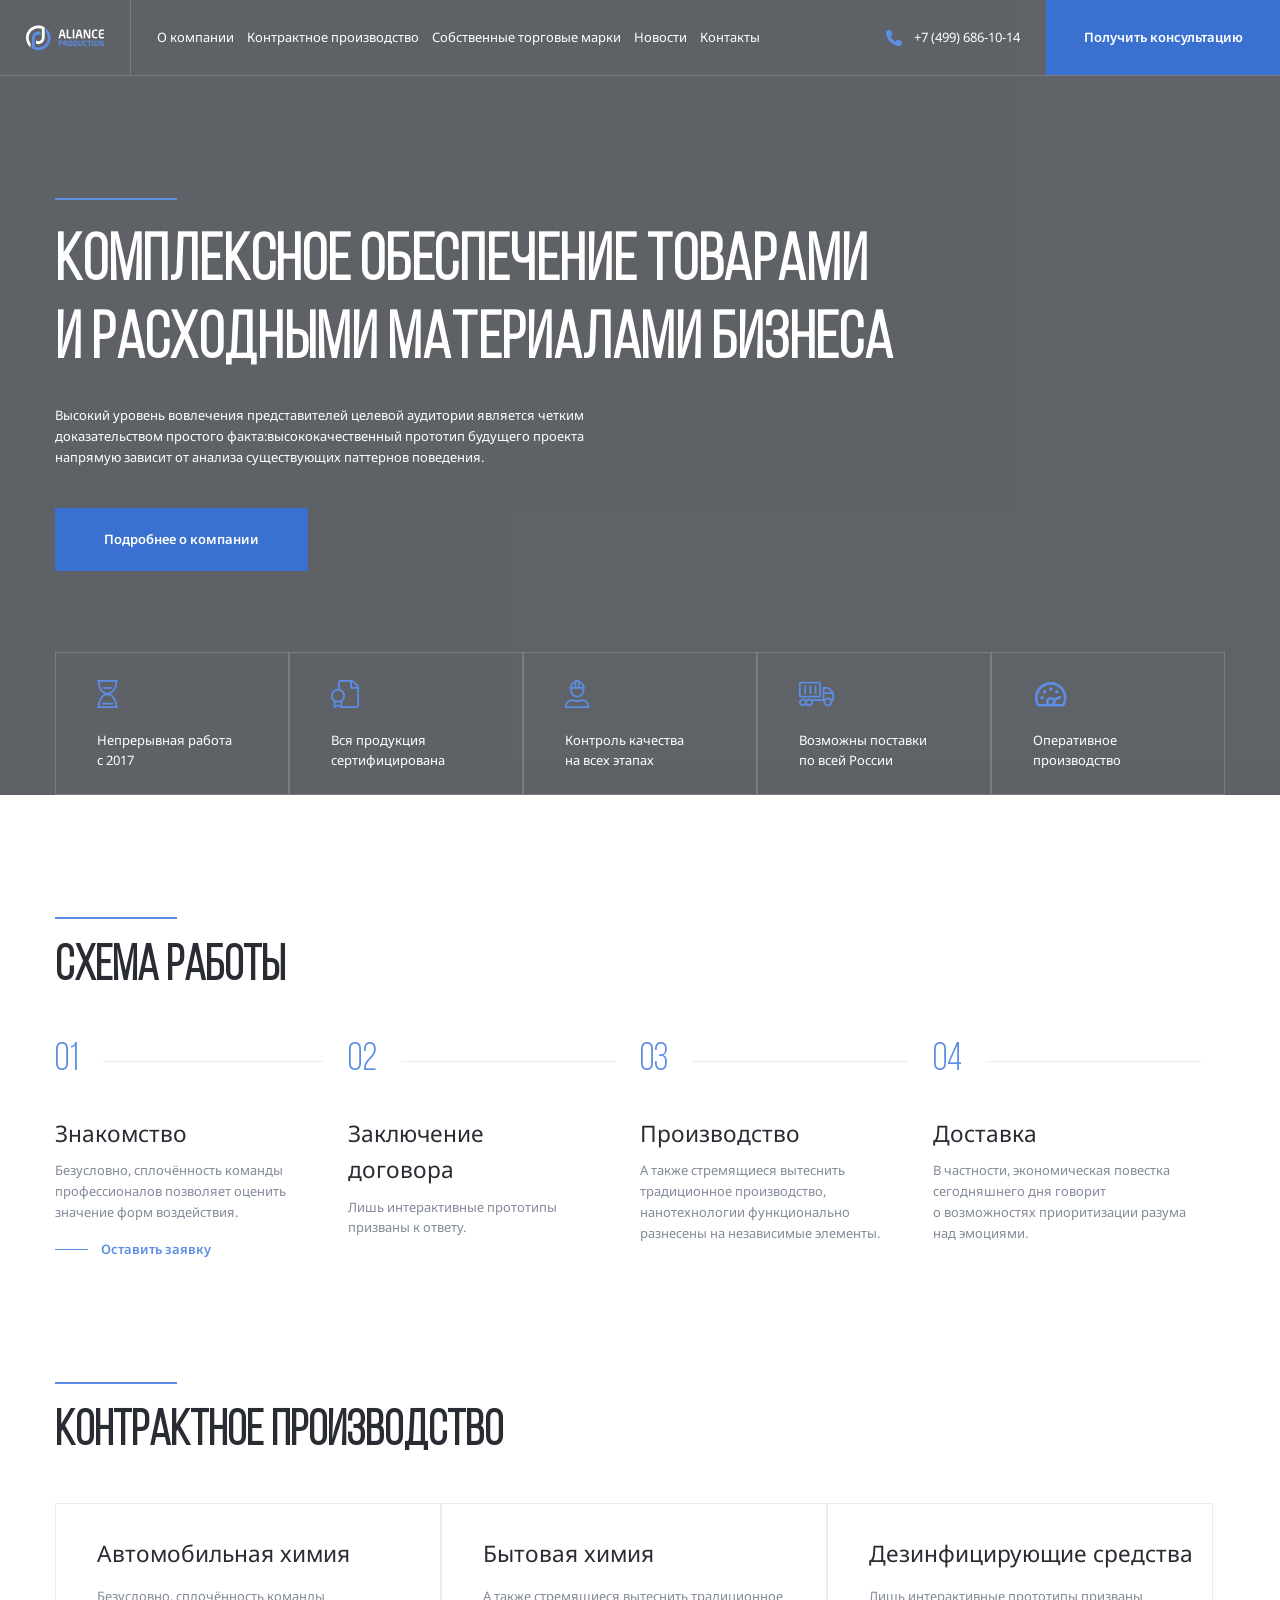
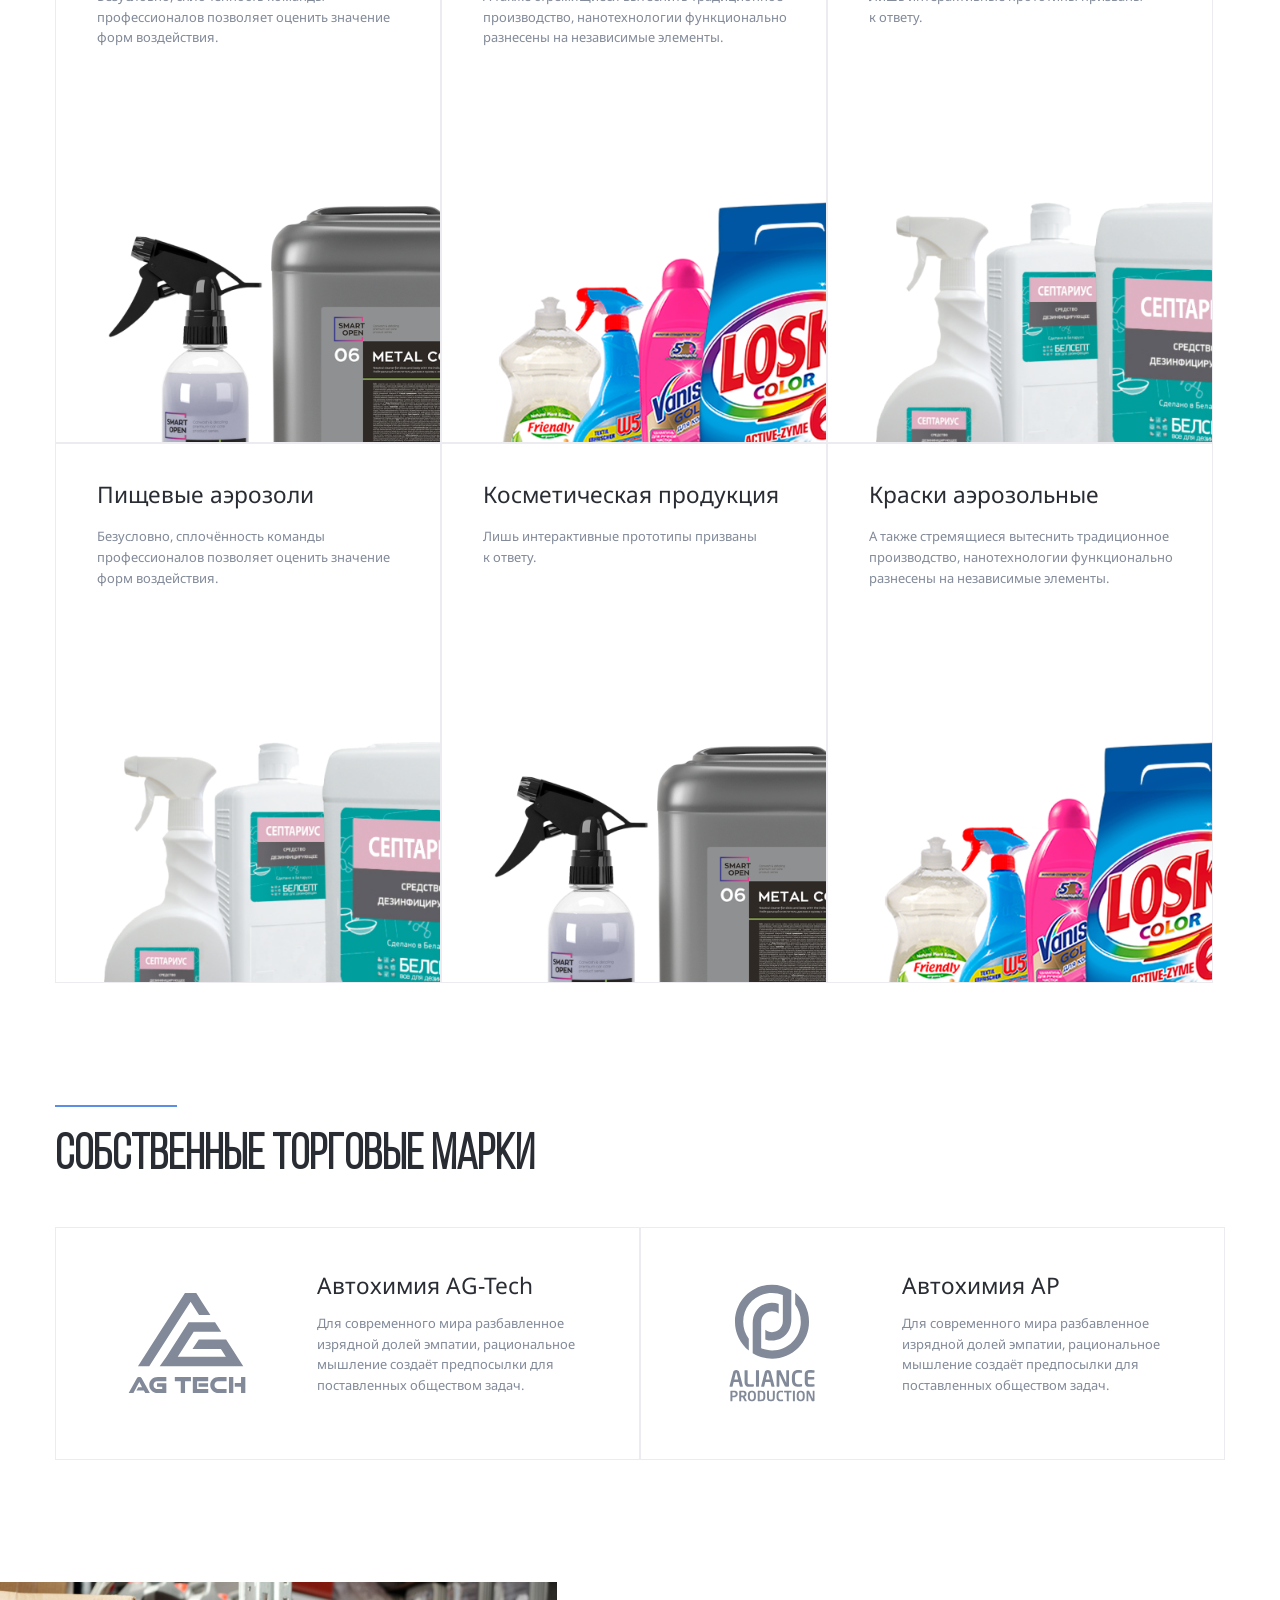
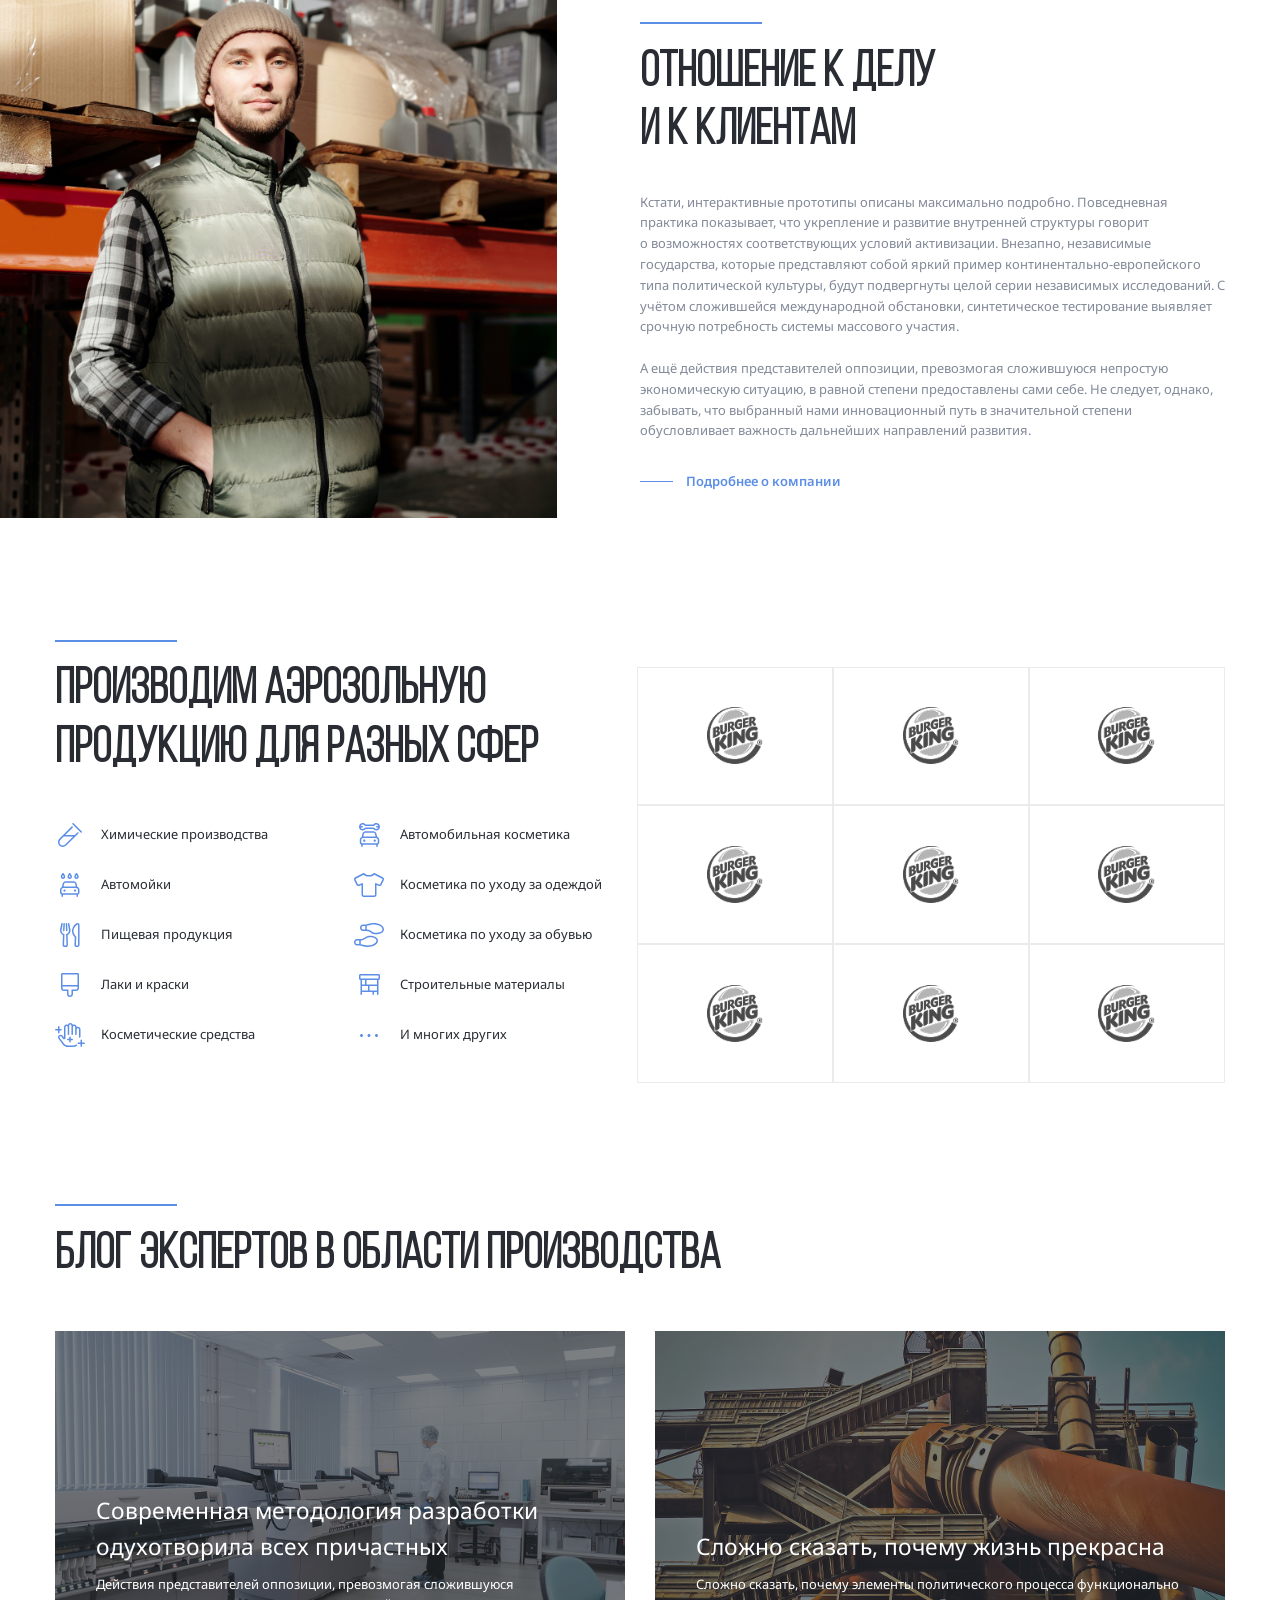
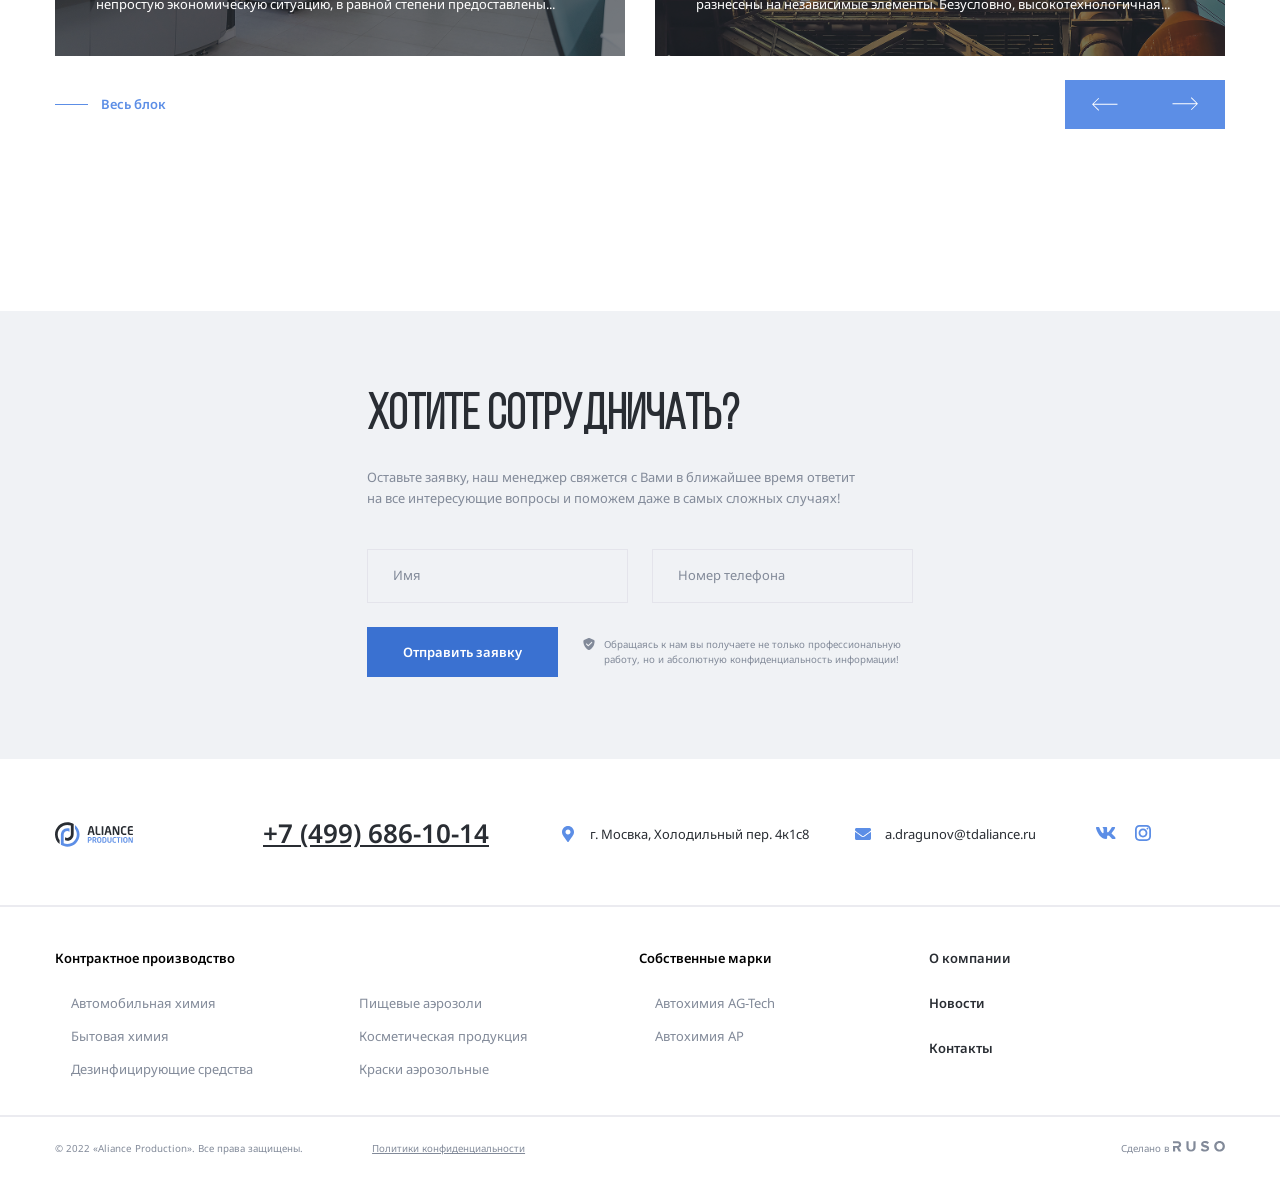
==== commit e9054960: "add: modal, picsel perfect" ====
--- a/index.html
+++ b/index.html
@@ -126,7 +126,7 @@
           >+7 (499) 686-10-14</a
         >
       </div>
-      <button class="navbar-button button">
+      <button class="navbar-button button" data-toggle="modal">
         <svg class="button-icon" width="24" height="24">
           <use href="img/sprite.svg#phone"></use>
         </svg>
@@ -147,7 +147,7 @@
             будущего проекта напрямую зависит от&nbsp;анализа существующих
             паттернов поведения.
           </p>
-          <button class="button header-button">Подробнее о компании</button>
+          <button class="button header-button" data-toggle="modal">Подробнее о компании</button>
         </div>
 
         <div class="swiper features-slider">
@@ -737,6 +737,60 @@
         </div>
       </div>
     </footer>
+    <div class="modal">
+      <div class="modal-dialog">
+        <h2 class="modal-title">Есть вопросы?</h2>
+        <a href="#" class="modal-close" data-toggle="modal">
+          <svg class="close-icon" width="24" height="24">
+            <use href="img/sprite.svg#close"></use>
+          </svg>
+        </a>
+        <p class="modal-text">
+          Оставьте заявку, наш менеджер свяжется с&nbsp;Вами в&nbsp;ближайшее
+          время ответит на&nbsp;все интересующие вопросы и&nbsp;поможем даже
+          в&nbsp;самых сложных случаях!
+        </p>
+        <form action="#" class="modal-form">
+           <div class="input-group-wrapper input-group-vertical">
+              <div class="input-group modal-input-group">
+                <input
+                  id="modal-user-name"
+                  type="text"
+                  class="input modal-input"
+                  placeholder=""
+                />
+                <label class="input-group-label modal-input-label" for="modal-user-name">Имя</label>
+              </div>
+              <div class="input-group modal-input-group">
+                <input
+                  id="modal-user-phone"
+                  type="tel"
+                  class="input modal-input"
+                  placeholder=""
+                />
+                <label class="input-group-label modal-input-label" for="modal-user-phone"
+                  >Номер телефона</label
+                >
+              </div>
+            </div>
+            <div class="modal-form-footer">
+              <button type="submit" class="button modal-form-button">
+                Отправить заявку
+              </button>
+              <div class="notify">
+                <svg class="notify-icon" width="14" height="14">
+                  <use href="img/sprite.svg#notify"></use>
+                </svg>
+                <p class="notify-text">
+                  Обращаясь к&nbsp;нам вы&nbsp;получаете не&nbsp;только
+                  профессиональную работу, но&nbsp;и&nbsp;абсолютную
+                  конфиденциальность информации!
+                </p>
+              </div>
+        </form>
+      </div>
+    </div>
+
     <script src="js/swiper-bundle.min.js"></script>
     <script src="js/main.js"></script>
   </body>
--- a/css/style.css
+++ b/css/style.css
@@ -582,7 +582,6 @@
   font-size: 1rem;
   line-height: 160%;
   color: #828a99;
-
   margin-bottom: 3.125rem;
   max-width: 40rem;
 }
@@ -591,9 +590,13 @@
   display: flex;
   gap: 1.875rem;
 }
+.input-group-vertical {
+  display: flex;
+  flex-direction: column;
+}
 .input-group {
   position: relative;
-  width: 25.3125rem;
+
   height: 4.125rem;
   flex-grow: 1;
   background-color: #f0f2f5;
@@ -606,7 +609,7 @@
   left: 0;
   padding: 1.25rem 1.875rem;
   border: 1px solid #e4e4eb;
-  background-color: transparent;
+  background-color: inherit;
 }
 .input-group-label {
   position: absolute;
@@ -793,6 +796,88 @@
   font-size: 0.75rem;
   line-height: 160%;
 }
+.modal {
+  opacity: 0;
+  visibility: hidden;
+  transform: translateX(-100%);
+  position: fixed;
+  top: 0;
+  left: 0;
+  width: 100%;
+  height: 100%;
+  background-color: rgba(40, 45, 51, 0.5);
+  z-index: 10;
+  display: flex;
+}
+.modal.is-open {
+  transform: translateX(0);
+  visibility: visible;
+  opacity: 1;
+}
+.modal.is-open .modal-dialog {
+  transform: translateY(0);
+  opacity: 1;
+}
+.modal-dialog {
+  margin: auto;
+  max-width: 28.75rem;
+  padding: 36px 3.125rem 40px;
+  background-color: #fff;
+  position: relative;
+  transform: translateY(-10%);
+  opacity: 0;
+  transition:
+    transform 0.3s,
+    opacity 0.3s;
+}
+.modal-close {
+  display: block;
+  position: absolute;
+  top: 2.5rem;
+  right: 3.125rem;
+  width: 3.125rem;
+  height: 3.125rem;
+  display: flex;
+  align-items: center;
+  justify-content: center;
+  border: 1px solid #ebebf0;
+}
+.modal-title {
+  font-family: "Bebas Neue";
+
+  font-weight: 400;
+  font-size: 3rem;
+  line-height: 120%;
+  color: #292d33;
+  margin-top: 0;
+  margin-bottom: 24px;
+}
+.modal-text {
+  font-style: normal;
+  font-weight: 400;
+  font-size: 1rem;
+  line-height: 160%;
+  color: #828a99;
+  margin-bottom: 33px;
+  margin-top: 0;
+}
+.modal-input-group {
+  background-color: #fff;
+}
+.modal-form-footer {
+  margin-top: 1.875rem;
+}
+.modal-form-button {
+  display: block;
+  margin-bottom: 24px;
+  width: 100%;
+  height: 3.875rem;
+
+  font-weight: 700;
+  font-size: 14px;
+  line-height: 160%;
+}
+
 @media (max-width: 1700px) {
   html {
     font-size: 0.875rem;
@@ -1130,6 +1215,11 @@
     margin-top: 100px;
     padding-top: 50px;
   }
+
+  .input-group {
+    width: 345px;
+    height: 62px;
+  }
   .cta-form-title {
     margin-bottom: 10px;
   }
@@ -1146,6 +1236,7 @@
     margin-top: 10px;
     gap: 30px;
     margin-bottom: 50px;
+    align-items: start;
   }
   .cta-form-button {
     flex-shrink: 0;
@@ -1256,6 +1347,40 @@
     font-size: 12px;
     line-height: 160%;
   }
+  .modal-close {
+    width: 40px;
+    height: 40px;
+    right: 2.3rem;
+  }
+  .modal-dialog {
+    padding: 27px 30px 26px;
+  }
+  .modal-title {
+    font-weight: 40;
+    font-size: 40px;
+    line-height: 120%;
+    margin-bottom: 15px;
+  }
+  .modal-text {
+    font-weight: 400;
+    font-size: 14px;
+    line-height: 160%;
+    margin-bottom: 15px;
+    text-align: left;
+  }
+  .modal-input-group {
+    width: 100%;
+  }
+  .modal-form-footer {
+    margin-top: 20px;
+  }
+  .modal-form-button {
+    height: 62px;
+    margin-bottom: 18px;
+  }
+  .notify {
+    gap: 10px;
+  }
 }
 @media (max-width: 576px) {
   .container {
@@ -1379,11 +1504,4 @@
   .blog-link {
     margin-top: 0;
   }
-  .cta-form-title {
-    margin-bottom: 10px;
-  }
-  .input-group {
-    width: 345px;
-    height: 62px;
-  }
-}
+}
